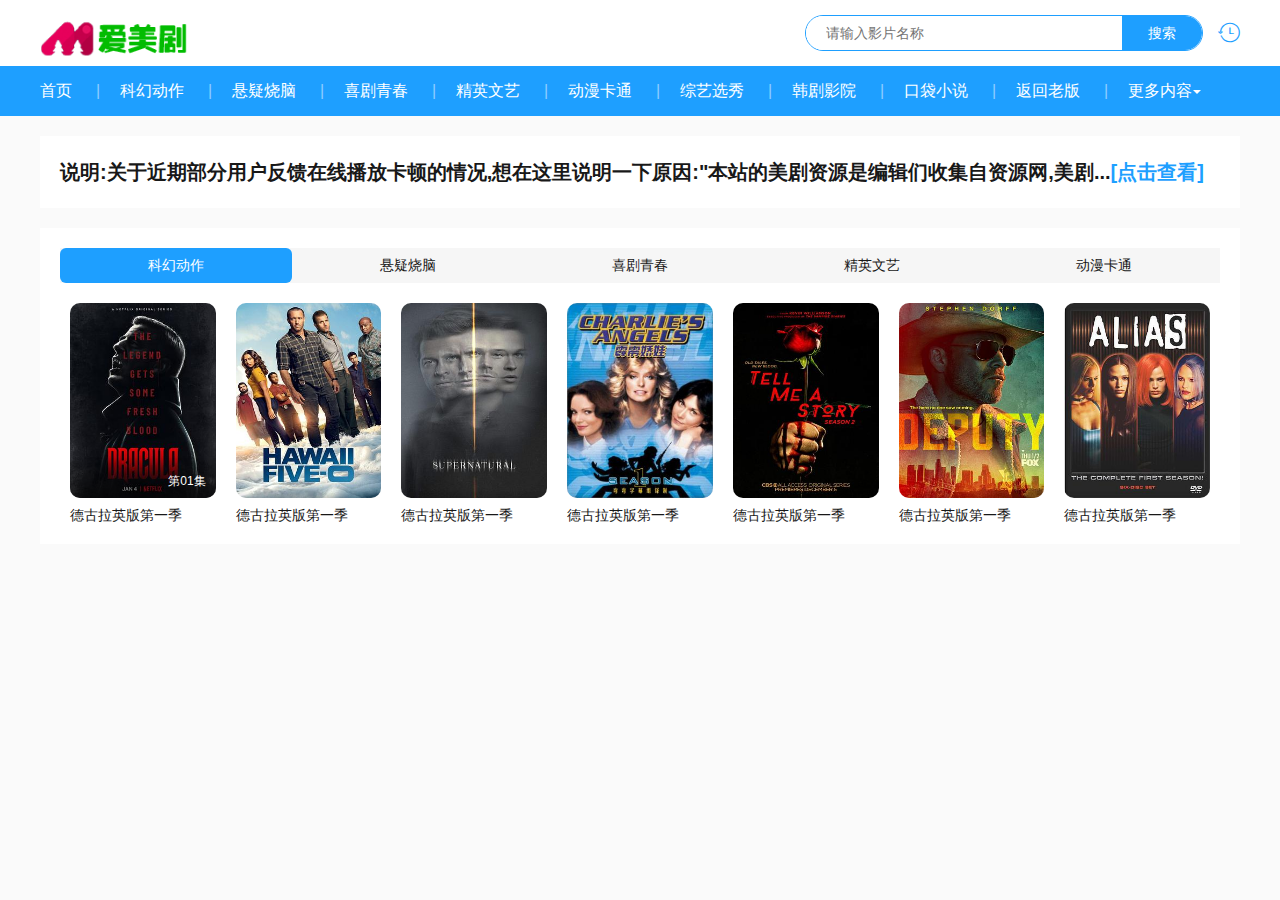
==== index-new.html @ 8d7a3f80 "今日作业" ====
<!DOCTYPE html>
<html lang="en">

<head>
    <meta charset="UTF-8">
    <meta name="viewport" content="width=device-width, initial-scale=1.0">
    <meta http-equiv="X-UA-Compatible" content="ie=edge">
    <title>人人美剧-新版</title>
    <link rel="stylesheet" href="./lib/bootstrap-3.3.7-dist/css/bootstrap.min.css">
    <link rel="stylesheet" href="./css/common-new.css">
    <link rel="stylesheet" href="./css/index-new.css">
    <link rel="shortcut icon" href="favicon.ico" type="image/x-icon">
    <script src="./lib/bootstrap-3.3.7-dist/jquery.min.js"></script>
    <script src="./lib/bootstrap-3.3.7-dist/js/bootstrap.min.js"></script>
</head>

<body>
    <!-- 顶部搜索 -->
    <div class="top">
        <div class="container">
            <div class="top-logo">
                <a href="#">
                    <img src="./img/logo.png" alt="">
                </a>
            </div>
            <div class="top-search">
                <div>
                    <input type="text" placeholder="请输入影片名称">
                    <button>搜索</button>
                </div>
                <div>
                    <i class="iconfont">&#xe60d;</i>
                    <span>
                        <h5>观看历史</h5>
                        <ul>
                            <li>
                                <a href="#">真相大白第一季</a>
                            </li>
                            <li>
                                <a href="#">歌舞青春音乐剧第一季</a>
                            </li>
                        </ul>
                    </span>
                </div>
            </div>
        </div>
    </div>
    <!-- 导航栏 -->
    <nav>
        <div class="container">
            <ul class="nav-ul">
                <li>
                    <a href="#">首页</a>
                </li>
                <li>
                    <a href="#">科幻动作</a>
                </li>
                <li>
                    <a href="#">悬疑烧脑</a>
                </li>
                <li>
                    <a href="#">喜剧青春</a>
                </li>
                <li>
                    <a href="#">精英文艺</a>
                </li>
                <li>
                    <a href="#">动漫卡通</a>
                </li>
                <li>
                    <a href="#">综艺选秀</a>
                </li>
                <li>
                    <a href="#">韩剧影院</a>
                </li>
                <li>
                    <a href="#">口袋小说</a>
                </li>
                <li>
                    <a href="#">返回老版</a>
                </li>
                <li class="dropdown">
                    <a href="#" class="dropdown-toggle" id="dropdownMenu1" data-toggle="dropdown">更多内容</a>

                    <ul class="dropdown-menu pull-right nav-more" style="min-width: 100px;" role="menu"
                        aria-labelledby="dropdownMenu1">
                        <li role="presentation">
                            <a role="menuitem" tabindex="-1" href="#">云盘教程</a>
                        </li>
                        <li role="presentation">
                            <a role="menuitem" tabindex="-1" href="#">留言求片</a>
                        </li>
                        <li role="presentation">
                            <a role="menuitem" tabindex="-1" href="#">站长采集</a>
                        </li>
                    </ul>

                </li>
            </ul>
        </div>
    </nav>
    <!-- 通告栏 -->
    <div class="notice">
        <div class="container">
            <h5>说明:关于近期部分用户反馈在线播放卡顿的情况,想在这里说明一下原因:"本站的美剧资源是编辑们收集自资源网,美剧...<button data-toggle="modal"
                    data-target="#myModal">[点击查看]</button></h5>
            <!-- 模态框（Modal） -->
            <div class="modal fade notice-modal" id="myModal" tabindex="-1" role="dialog" aria-labelledby="myModalLabel"
                aria-hidden="true">
                <div class="modal-dialog">
                    <div class="modal-content">
                        <div class="modal-header">
                            <button type="button" class="close" data-dismiss="modal" aria-hidden="true">&times;</button>
                            <h4 class="modal-title" id="myModalLabel">信息</h4>
                        </div>
                        <div class="modal-body">
                            &nbsp;&nbsp;&nbsp;&nbsp;&nbsp;&nbsp;&nbsp;关于近期部分用户反馈在线播放卡顿的情况,想在这里说明一下原因:"<br>&nbsp;&nbsp;&nbsp;&nbsp;&nbsp;&nbsp;&nbsp;本站的美剧资源是编辑们收集自资源网,美剧在线播放受大陆线路,资源网带宽,以及用户手机Wifi网速等诸多因素限制导致卡顿,还有最重要的一点是我们网站运营经费有限,无法媲美奇异优酷等大型上市公司无法自己存储美剧提供在线播放<br>&nbsp;&nbsp;&nbsp;&nbsp;&nbsp;&nbsp;&nbsp;在这里强烈建议追求播放速度的朋友,<a
                                href="#">
                                <font color="red">☞点击这里参照本站教程☜</font>
                            </a>,把本站的下载地址通过百度云盘离线功能,下载到手机云盘APP进行在线观看<br>&nbsp;&nbsp;&nbsp;&nbsp;&nbsp;&nbsp;&nbsp;感谢您一路陪伴,我们共同成长！
                        </div>
                        <div class="modal-footer">
                            <button type="button" class="btn btn-primary">查看教程</button>
                            <button type="button" class="btn btn-default" data-dismiss="modal">关闭</button>
                        </div>
                    </div><!-- /.modal-content -->
                </div><!-- /.modal -->
            </div>
        </div>
    </div>
    <!-- 主体栏 -->
    <main>
        <div class="container">
            <div class="header-tab">

                <ul id="myTab" class="nav nav-tabs" style="margin-bottom: 0px;">
                    <li class="active"><a href="#tabb1" data-toggle="tab">科幻动作</a></li>
                    <li><a href="#tabb2" data-toggle="tab">悬疑烧脑</a></li>
                    <li>
                        <a href="#tabb3" data-toggle="tab">喜剧青春</a>
                    </li>
                    <li>
                        <a href="#tabb4" data-toggle="tab">精英文艺</a>
                    </li>
                    <li>
                        <a href="#tabb5" data-toggle="tab">动漫卡通</a>
                    </li>

                </ul>
                <div id="myTabContent" class="tab-content">
                    <div class="tab-pane fade  in active" id="tabb1">
                        <div id="tab_1" class="tab">
                            <div class="main-tab1-top">
                                <ul>
                                    <li>
                                        <a href="#">
                                            <img src="./upload/index_new_main_1.jpg" alt="">
                                            <span>第01集</span>
                                        </a>
                                        <h5><a href="#">德古拉英版第一季</a></h5>
                                    </li>
                                    <li>
                                        <a href="#">
                                            <img src="./upload/index_new_main_2.jpg" alt="">
                                            <span></span>
                                        </a>
                                        <h5><a href="#">德古拉英版第一季</a></h5>
                                    </li>
                                    <li>
                                        <a href="#">
                                            <img src="./upload/index_new_main_3.jpg" alt="">
                                            <span></span>
                                        </a>
                                        <h5><a href="#">德古拉英版第一季</a></h5>
                                    </li>
                                    <li>
                                        <a href="#">
                                            <img src="./upload/index_new_main_4.jpg" alt="">
                                            <span></span>
                                        </a>
                                        <h5><a href="#">德古拉英版第一季</a></h5>
                                    </li>
                                    <li>
                                        <a href="#">
                                            <img src="./upload/index_new_main_5.jpg" alt="">
                                            <span></span>
                                        </a>
                                        <h5><a href="#">德古拉英版第一季</a></h5>
                                    </li>
                                    <li>
                                        <a href="#">
                                            <img src="./upload/index_new_main_6.jpg" alt="">
                                            <span></span>
                                        </a>
                                        <h5><a href="#">德古拉英版第一季</a></h5>
                                    </li>
                                    <li>
                                        <a href="#">
                                            <img src="./upload/index_new_main_7.jpg" alt="">
                                            <span></span>
                                        </a>
                                        <h5><a href="#">德古拉英版第一季</a></h5>
                                    </li>
                                </ul>
                            </div>
                        </div>
                    </div>
                    <div class="tab-pane fade" id="tabb2">
                        <div id="tab_2" class="tab">
                            内容2
                        </div>
                    </div>
                    <div class="tab-pane fade" id="tabb3">
                        <div id="tab_3" class="tab">
                            内容3
                        </div>
                    </div>
                    <div class="tab-pane fade" id="tabb4">
                        <div id="tab_4" class="tab">
                            内容4
                        </div>
                    </div>
                    <div class="tab-pane fade" id="tabb5">
                        <div id="tab_5" class="tab">
                            内容5
                        </div>
                    </div>
                </div>

            </div>
        </div>
    </main>
    <script>


        $(function () {
            tab_floatingSwitch('#myTab >  li', '#myTabContent > div');
        });

        /* tab页自动切换 */
        function tab_floatingSwitch(id_1, id_2) {
            // tab页自动切换
            $(id_1).hover(function () { // 悬停
                $(id_1).removeClass("active"); // 移除所有 li 样式
                $(this).addClass("active"); // 给自己添加 li 样式		

                $(id_2).removeClass("in active"); // 移除所有tab样式

                var href = $(this).children().attr("href");
                $(href).addClass(" in active");		 // 给自己添加 tab样式
            });
        }

    </script>
</body>

</html>
---- css/common-new.css ----
/* 版心 */
.container {
    width: 1200px;
    margin: 0 auto;
    padding: 0;
}

:focus {
  outline: none;
}

li {
  list-style: none;
}

h1, h2, h3, h4, h5, ul {
  padding: 0;
  margin: 0;
}

a:focus {
  outline: none;
  outline-offset: 0px;
}

a:focus {
  text-decoration: none;
}


.clearfix:before,
.clearfix:after {
    content: "";
    display: table;
}

.clearfix:after {
    clear: both;
}

.clearfix {
    *zoom: 1;
}

/* 字体图标 */
@font-face {font-family: "iconfont";
    src: url('../fonts/iconfont.eot?t=1575601145903'); /* IE9 */
    src: url('../fonts/iconfont.eot?t=1575601145903#iefix') format('embedded-opentype'), /* IE6-IE8 */
    url('[data-uri]') format('woff2'),
    url('../fonts/iconfont.woff?t=1575601145903') format('woff'),
    url('../fonts/iconfont.ttf?t=1575601145903') format('truetype'), /* chrome, firefox, opera, Safari, Android, iOS 4.2+ */
    url('../fonts/iconfont.svg?t=1575601145903#iconfont') format('svg'); /* iOS 4.1- */
  }
  
  .iconfont {
    font-family: "iconfont" !important;
    font-size: 16px;
    font-style: normal;
    -webkit-font-smoothing: antialiased;
    -moz-osx-font-smoothing: grayscale;
  }
  
  .icondongman:before {
    content: "\e61e";
  }
  
  .iconrefresh:before {
    content: "\e634";
  }
  
  .iconiconfonterweima:before {
    content: "\e600";
  }
  
  .iconicon-user:before {
    content: "\e677";
  }
  
  .iconbofang:before {
    content: "\e606";
  }
  
  .iconpaixing:before {
    content: "\e66e";
  }
  
  .iconplus-shiftup:before {
    content: "\e71f";
  }
  
  .iconxiazai:before {
    content: "\e651";
  }
  
  .iconicon--:before {
    content: "\e76b";
  }
  
  .iconzhuanti:before {
    content: "\e66c";
  }
  
  .iconicon_ranking_home:before {
    content: "\e75c";
  }
  
  .iconyingpiangui:before {
    content: "\e6b0";
  }
  
  .iconflag:before {
    content: "\e63a";
  }
  
  .iconsousuo:before {
    content: "\e613";
  }
  
  .iconjiajuqingdan:before {
    content: "\e75d";
  }
  
  .iconxiaoxi-xianxing:before {
    content: "\e636";
  }
  
  .iconcaidan:before {
    content: "\e607";
  }
  
  .iconcainixihuan:before {
    content: "\e643";
  }
  
  .iconbianzu:before {
    content: "\e60d";
  }
  
  .iconiconarrowright:before {
    content: "\e666";
  }
  
  .iconiconarrowleft:before {
    content: "\e667";
  }
  
  .icondianshiji:before {
    content: "\e635";
  }
---- css/index-new.css ----
body {
  background-color: #fafafa;
}

.top {
  background-color: white;
}

.top-logo {
  float: left;
}

.top-logo a {
  display: block;
  padding-top: 15px;
}

.top-logo img {
  width: 148px;
  height: 46px;
}

.top-search {
  float: right;
  padding: 15px 0;
}

.top-search:before, .top-search:after {
  content: "";
  display: table;
}

.top-search:after {
  clear: both;
}

.top-search {
  *zoom: 1;
}

.top-search > div:nth-child(1) {
  float: left;
  position: relative;
  font-size: 14px;
  width: 398px;
  height: 36px;
  border-radius: 36px;
  border: 1px solid #1E9FFF;
  overflow: hidden;
}

.top-search > div:nth-child(1) input {
  width: 100%;
  height: 100%;
  border: none;
  color: #181818;
  padding-right: 100px;
  padding-left: 20px;
}

.top-search > div:nth-child(1) button {
  position: absolute;
  top: -1px;
  right: 0;
  border: none;
  width: 80px;
  height: 36px;
  background-color: #1e9fff;
  color: white;
}

.top-search div:nth-child(2) {
  float: left;
  position: relative;
  margin-left: 15px;
}

.top-search div:nth-child(2) i {
  color: #1E9FFF;
  font-size: 20px;
  line-height: 36px;
  cursor: pointer;
}

.top-search span {
  position: absolute;
  display: none;
  background-color: white;
  z-index: 3;
  padding-left: 15px;
  padding-bottom: 10px;
  top: 36px;
  right: 0;
  padding-right: 10px;
  font-size: 14px;
  -webkit-box-shadow: 0 3px 15px rgba(0, 0, 0, 0.2);
          box-shadow: 0 3px 15px rgba(0, 0, 0, 0.2);
}

.top-search span h5 {
  line-height: 40px;
  color: #666666;
  border-bottom: 1px solid #f5f5f5;
}

.top-search span li {
  border-bottom: 1px solid #f5f5f5;
  height: 38px;
  line-height: 38px;
  width: 150px;
}

.top-search span a {
  color: #1E9FFF;
}

.top-search div:nth-child(2):hover span {
  display: block;
}

nav {
  background-color: #1E9FFF;
}

nav .container > ul:before, nav .container > ul:after {
  content: "";
  display: table;
}

nav .container > ul:after {
  clear: both;
}

nav .container > ul {
  *zoom: 1;
}

.nav-ul > li {
  float: left;
  position: relative;
  color: rgba(255, 255, 255, 0.5);
  font-size: 16px;
}

.nav-ul > li > a {
  display: block;
  position: relative;
  padding: 0 24px;
  height: 50px;
  color: white;
  line-height: 50px;
  font-size: 16px;
}

.nav-ul > li:nth-last-child(-n+10) > a:after {
  content: "|";
  display: block;
  position: absolute;
  color: rgba(255, 255, 255, 0.5);
  top: 0;
  left: 0;
}

.nav-ul > li > a:hover:after {
  font-weight: normal;
}

.nav-ul > li:nth-child(1) a {
  padding-left: 0px;
}

.nav-ul > li > a:hover {
  font-weight: 700;
  text-decoration: none;
  color: white;
}

.nav-ul > li:last-child:before {
  content: "";
  position: absolute;
  top: 24px;
  left: 89px;
  display: block;
  width: 0;
  height: 0;
  border-left: 4px solid transparent;
  border-right: 4px solid transparent;
  border-top: 4px solid white;
  border-bottom: 4px solid transparent;
}

.nav-more {
  background-color: #1E9FFF;
  border-radius: 0;
  border: 1px solid white;
  right: 10px;
  top: 48px;
}

.nav-more li a {
  width: 100px;
  line-height: 45px;
  padding: 0;
  text-align: center;
  color: white;
}

.notice {
  margin-top: 20px;
}

.notice .container {
  background-color: white;
  padding: 20px;
}

.notice h5 {
  line-height: 32px;
  color: #181818;
  font-size: 20px;
  font-weight: 700;
}

.notice h5 > button {
  color: #1E9FFF;
  border: none;
  background-color: white;
  padding: 0px;
}

.notice .modal {
  width: 360px;
  margin: 10px auto;
}

.notice .modal-dialog {
  width: 361px;
}

.notice .modal-header {
  background-color: #f8f8f8;
  height: 45px;
  line-height: 45px;
  -webkit-box-sizing: border-box;
          box-sizing: border-box;
  width: 360px;
  padding-top: 0px;
  padding-bottom: 0px;
}

.notice .modal-header h4 {
  line-height: 45px;
  font-size: 14px;
  color: #333333;
}

.notice .modal-header .close {
  margin-top: 10px;
}

.notice .modal-body {
  width: 360px;
}

.notice .modal-footer {
  width: 360px;
}

.notice .modal-footer button:nth-child(1) {
  background-color: #1E9FFF;
  border-color: #1E9FFF;
}

main {
  margin-top: 20px;
}

main .container {
  background-color: white;
  padding: 20px;
}

.nav-tabs > li {
  float: left;
  width: 20%;
  margin-bottom: 0px;
}

.nav > li > a {
  border: none;
  height: 35px;
  line-height: 35px;
  padding: 0;
  text-align: center;
}

.nav-tabs {
  border-bottom: none;
  background-color: #f6f6f6;
}

.nav-tabs > li > a {
  margin-right: 0px;
  border: none;
  border-radius: 6px;
  font-size: 14px;
  color: #181818;
}

.nav-tabs > li.active > a, .nav-tabs > li.active > a:focus, .nav-tabs > li.active > a:hover {
  color: #fff;
  cursor: pointer;
  background-color: #1E9FFF;
  border: none;
}

.main-tab1-top {
  width: 100%;
}

.main-tab1-top ul {
  width: 100%;
}

.main-tab1-top ul:before, .main-tab1-top ul:after {
  content: "";
  display: table;
}

.main-tab1-top ul:after {
  clear: both;
}

.main-tab1-top ul {
  *zoom: 1;
}

.main-tab1-top li {
  float: left;
  width: 14.285%;
  padding-right: 10px;
  padding-left: 10px;
  margin-top: 20px;
}

.main-tab1-top li > a {
  position: relative;
  display: block;
  width: 100%;
  border-radius: 10px;
  overflow: hidden;
}

.main-tab1-top li > a:before {
  content: "";
  position: absolute;
  display: block;
  width: 100%;
  height: 100%;
  background-color: rgba(0, 0, 0, 0.15);
  background-image: url(../img/video-play.png);
  background-position: center;
  background-repeat: no-repeat;
  -webkit-transform: scale(1.5);
          transform: scale(1.5);
  opacity: 0;
  -webkit-transition: all ease-out .35s;
  transition: all ease-out .35s;
}

.main-tab1-top li > a:hover:before {
  opacity: 1;
  -webkit-transform: scale(1);
          transform: scale(1);
}

.main-tab1-top span {
  position: absolute;
  left: 0;
  bottom: 0;
  display: block;
  width: 100%;
  text-align: right;
  line-height: 33px;
  padding-top: 13px;
  padding-right: 10px;
  font-size: 12px;
  color: white;
  background-image: url(../img/video-mask.png);
  background-repeat: repeat-x;
}

.main-tab1-top h5 {
  margin-top: 8px;
}

.main-tab1-top h5 a {
  color: #181818;
  -webkit-transition: .3s color;
  transition: .3s color;
  line-height: 18px;
}

.main-tab1-top h5 a:hover {
  color: #1e9fff;
  text-decoration: none;
}

.main-tab1-top img {
  display: block;
  width: 100%;
  height: 195px;
}
/*# sourceMappingURL=index-new.css.map */
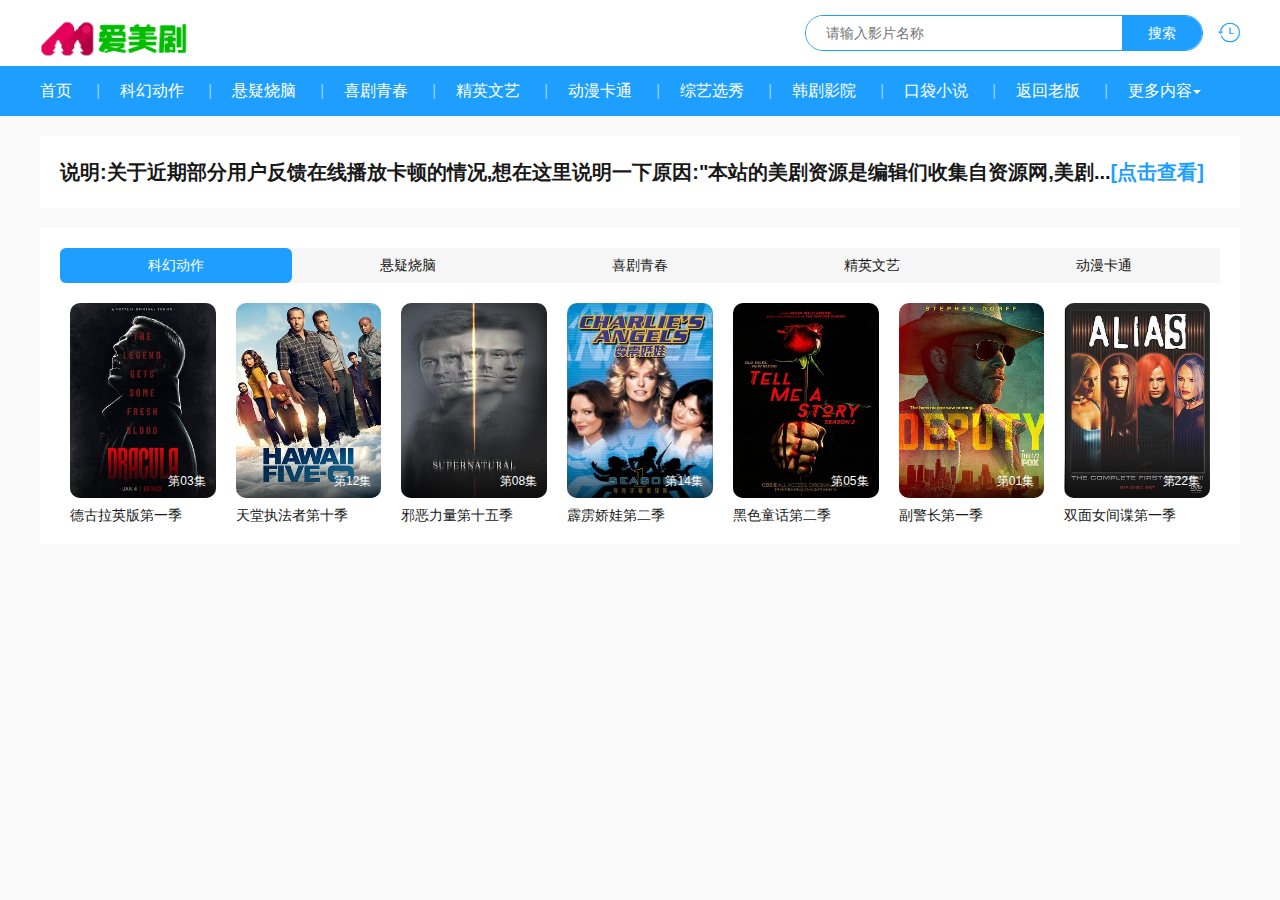
==== commit ff094020: "今日作业" ====
--- a/index-new.html
+++ b/index-new.html
@@ -77,7 +77,7 @@
                     <a href="#">口袋小说</a>
                 </li>
                 <li>
-                    <a href="#">返回老版</a>
+                    <a href="index.html">返回老版</a>
                 </li>
                 <li class="dropdown">
                     <a href="#" class="dropdown-toggle" id="dropdownMenu1" data-toggle="dropdown">更多内容</a>
@@ -155,51 +155,51 @@
                                     <li>
                                         <a href="#">
                                             <img src="./upload/index_new_main_1.jpg" alt="">
+                                            <span>第03集</span>
+                                        </a>
+                                        <h5><a href="#">德古拉英版第一季</a></h5>
+                                    </li>
+                                    <li>
+                                        <a href="#">
+                                            <img src="./upload/index_new_main_2.jpg" alt="">
+                                            <span>第12集</span>
+                                        </a>
+                                        <h5><a href="#">天堂执法者第十季</a></h5>
+                                    </li>
+                                    <li>
+                                        <a href="#">
+                                            <img src="./upload/index_new_main_3.jpg" alt="">
+                                            <span>第08集</span>
+                                        </a>
+                                        <h5><a href="#">邪恶力量第十五季</a></h5>
+                                    </li>
+                                    <li>
+                                        <a href="#">
+                                            <img src="./upload/index_new_main_4.jpg" alt="">
+                                            <span>第14集</span>
+                                        </a>
+                                        <h5><a href="#">霹雳娇娃第二季</a></h5>
+                                    </li>
+                                    <li>
+                                        <a href="#">
+                                            <img src="./upload/index_new_main_5.jpg" alt="">
+                                            <span>第05集</span>
+                                        </a>
+                                        <h5><a href="#">黑色童话第二季</a></h5>
+                                    </li>
+                                    <li>
+                                        <a href="#">
+                                            <img src="./upload/index_new_main_6.jpg" alt="">
                                             <span>第01集</span>
                                         </a>
-                                        <h5><a href="#">德古拉英版第一季</a></h5>
-                                    </li>
-                                    <li>
-                                        <a href="#">
-                                            <img src="./upload/index_new_main_2.jpg" alt="">
-                                            <span></span>
-                                        </a>
-                                        <h5><a href="#">德古拉英版第一季</a></h5>
-                                    </li>
-                                    <li>
-                                        <a href="#">
-                                            <img src="./upload/index_new_main_3.jpg" alt="">
-                                            <span></span>
-                                        </a>
-                                        <h5><a href="#">德古拉英版第一季</a></h5>
-                                    </li>
-                                    <li>
-                                        <a href="#">
-                                            <img src="./upload/index_new_main_4.jpg" alt="">
-                                            <span></span>
-                                        </a>
-                                        <h5><a href="#">德古拉英版第一季</a></h5>
-                                    </li>
-                                    <li>
-                                        <a href="#">
-                                            <img src="./upload/index_new_main_5.jpg" alt="">
-                                            <span></span>
-                                        </a>
-                                        <h5><a href="#">德古拉英版第一季</a></h5>
-                                    </li>
-                                    <li>
-                                        <a href="#">
-                                            <img src="./upload/index_new_main_6.jpg" alt="">
-                                            <span></span>
-                                        </a>
-                                        <h5><a href="#">德古拉英版第一季</a></h5>
+                                        <h5><a href="#">副警长第一季</a></h5>
                                     </li>
                                     <li>
                                         <a href="#">
                                             <img src="./upload/index_new_main_7.jpg" alt="">
-                                            <span></span>
-                                        </a>
-                                        <h5><a href="#">德古拉英版第一季</a></h5>
+                                            <span>第22集</span>
+                                        </a>
+                                        <h5><a href="#">双面女间谍第一季</a></h5>
                                     </li>
                                 </ul>
                             </div>
@@ -207,22 +207,230 @@
                     </div>
                     <div class="tab-pane fade" id="tabb2">
                         <div id="tab_2" class="tab">
-                            内容2
+                            <div class="main-tab1-top">
+                                <ul>
+                                    <li>
+                                        <a href="#">
+                                            <img src="./upload/index_new_main_8.jpg" alt="">
+                                            <span>第22集</span>
+                                        </a>
+                                        <h5><a href="#">疑犯追踪第一季</a></h5>
+                                    </li>
+                                    <li>
+                                        <a href="#">
+                                            <img src="./upload/index_new_main_9.jpg" alt="">
+                                            <span>第04集</span>
+                                        </a>
+                                        <h5><a href="#">过失第一季 / 自作自受第一季</a></h5>
+                                    </li>
+                                    <li>
+                                        <a href="#">
+                                            <img src="./upload/index_new_main_10.jpg" alt="">
+                                            <span>第08集</span>
+                                        </a>
+                                        <h5><a href="#">灵异女仆第一季</a></h5>
+                                    </li>
+                                    <li>
+                                        <a href="#">
+                                            <img src="./upload/index_new_main_11.jpg" alt="">
+                                            <span>第07集</span>
+                                        </a>
+                                        <h5><a href="#">真相大白第一季</a></h5>
+                                    </li>
+                                    <li>
+                                        <a href="#">
+                                            <img src="./upload/index_new_main_12.jpg" alt="">
+                                            <span>第02集</span>
+                                        </a>
+                                        <h5><a href="#">敢不敢挑战第一季</a></h5>
+                                    </li>
+                                    <li>
+                                        <a href="#">
+                                            <img src="./upload/index_new_main_13.jpg" alt="">
+                                            <span>第02集</span>
+                                        </a>
+                                        <h5><a href="#">克莉丝汀·基勒的审判第一季</a></h5>
+                                    </li>
+                                    <li>
+                                        <a href="#">
+                                            <img src="./upload/index_new_main_14.jpg" alt="">
+                                            <span>第10集</span>
+                                        </a>
+                                        <h5><a href="#">血族第三季</a></h5>
+                                    </li>
+                                </ul>
+                            </div>
                         </div>
                     </div>
                     <div class="tab-pane fade" id="tabb3">
                         <div id="tab_3" class="tab">
-                            内容3
+                            <div class="main-tab1-top">
+                                <ul>
+                                    <li>
+                                        <a href="#">
+                                            <img src="./upload/index_new_main_15.jpg" alt="">
+                                            <span>第09集</span>
+                                        </a>
+                                        <h5><a href="#">突然家人第一季</a></h5>
+                                    </li>
+                                    <li>
+                                        <a href="#">
+                                            <img src="./upload/index_new_main_16.jpg" alt="">
+                                            <span>第13集</span>
+                                        </a>
+                                        <h5><a href="#">灵指神探第二季</a></h5>
+                                    </li>
+                                    <li>
+                                        <a href="#">
+                                            <img src="./upload/index_new_main_17.jpg" alt="">
+                                            <span>第08集</span>
+                                        </a>
+                                        <h5><a href="#">灵指神探第一季</a></h5>
+                                    </li>
+                                    <li>
+                                        <a href="#">
+                                            <img src="./upload/index_new_main_18.jpg" alt="">
+                                            <span>第21集</span>
+                                        </a>
+                                        <h5><a href="#">玛丽泰勒摩尔秀第一季</a></h5>
+                                    </li>
+                                    <li>
+                                        <a href="#">
+                                            <img src="./upload/index_new_main_19.jpg" alt="">
+                                            <span>第37集</span>
+                                        </a>
+                                        <h5><a href="#">随着时间的推移第一季</a></h5>
+                                    </li>
+                                    <li>
+                                        <a href="#">
+                                            <img src="./upload/index_new_main_20.jpg" alt="">
+                                            <span>第16集</span>
+                                        </a>
+                                        <h5><a href="#">不对等的爱情第二季</a></h5>
+                                    </li>
+                                    <li>
+                                        <a href="#">
+                                            <img src="./upload/index_new_main_21.jpg" alt="">
+                                            <span>第10集</span>
+                                        </a>
+                                        <h5><a href="#">小小安妮第三季</a></h5>
+                                    </li>
+                                </ul>
+                            </div>
                         </div>
                     </div>
                     <div class="tab-pane fade" id="tabb4">
                         <div id="tab_4" class="tab">
-                            内容4
+                            <div class="main-tab1-top">
+                                <ul>
+                                    <li>
+                                        <a href="#">
+                                            <img src="./upload/index_new_main_1.jpg" alt="">
+                                            <span>第03集</span>
+                                        </a>
+                                        <h5><a href="#">德古拉英版第一季</a></h5>
+                                    </li>
+                                    <li>
+                                        <a href="#">
+                                            <img src="./upload/index_new_main_2.jpg" alt="">
+                                            <span>第12集</span>
+                                        </a>
+                                        <h5><a href="#">德古拉英版第一季</a></h5>
+                                    </li>
+                                    <li>
+                                        <a href="#">
+                                            <img src="./upload/index_new_main_3.jpg" alt="">
+                                            <span>第08集</span>
+                                        </a>
+                                        <h5><a href="#">德古拉英版第一季</a></h5>
+                                    </li>
+                                    <li>
+                                        <a href="#">
+                                            <img src="./upload/index_new_main_4.jpg" alt="">
+                                            <span>第14集</span>
+                                        </a>
+                                        <h5><a href="#">德古拉英版第一季</a></h5>
+                                    </li>
+                                    <li>
+                                        <a href="#">
+                                            <img src="./upload/index_new_main_5.jpg" alt="">
+                                            <span>第05集</span>
+                                        </a>
+                                        <h5><a href="#">德古拉英版第一季</a></h5>
+                                    </li>
+                                    <li>
+                                        <a href="#">
+                                            <img src="./upload/index_new_main_6.jpg" alt="">
+                                            <span>第01集</span>
+                                        </a>
+                                        <h5><a href="#">德古拉英版第一季</a></h5>
+                                    </li>
+                                    <li>
+                                        <a href="#">
+                                            <img src="./upload/index_new_main_7.jpg" alt="">
+                                            <span>第22集</span>
+                                        </a>
+                                        <h5><a href="#">德古拉英版第一季</a></h5>
+                                    </li>
+                                </ul>
+                            </div>
                         </div>
                     </div>
                     <div class="tab-pane fade" id="tabb5">
                         <div id="tab_5" class="tab">
-                            内容5
+                            <div class="main-tab1-top">
+                                <ul>
+                                    <li>
+                                        <a href="#">
+                                            <img src="./upload/index_new_main_cartoon_1.jpg" alt="">
+                                            <span>第06集</span>
+                                        </a>
+                                        <h5><a href="#">哈莉·奎因第一季</a></h5>
+                                    </li>
+                                    <li>
+                                        <a href="#">
+                                            <img src="./upload/index_new_main_cartoon_2.jpg" alt="">
+                                            <span>第12集</span>
+                                        </a>
+                                        <h5><a href="#">少年泰坦出击第六季</a></h5>
+                                    </li>
+                                    <li>
+                                        <a href="#">
+                                            <img src="./upload/index_new_main_cartoon_3.jpg" alt="">
+                                            <span>第08集</span>
+                                        </a>
+                                        <h5><a href="#">腌黄瓜先生</a></h5>
+                                    </li>
+                                    <li>
+                                        <a href="#">
+                                            <img src="./upload/index_new_main_cartoon_4.jpg" alt="">
+                                            <span>第11集</span>
+                                        </a>
+                                        <h5><a href="#">战神金刚：传奇的保尔第一季</a></h5>
+                                    </li>
+                                    <li>
+                                        <a href="#">
+                                            <img src="./upload/index_new_main_cartoon_5.jpg" alt="">
+                                            <span>第40集</span>
+                                        </a>
+                                        <h5><a href="#">独角猫第二季</a></h5>
+                                    </li>
+                                    <li>
+                                        <a href="#">
+                                            <img src="./upload/index_new_main_cartoon_6.jpg" alt="">
+                                            <span>第08集</span>
+                                        </a>
+                                        <h5><a href="#">叉叉又问了一个问题第二季</a></h5>
+                                    </li>
+                                    <li>
+                                        <a href="#">
+                                            <img src="./upload/index_new_main_cartoon_7.jpg" alt="">
+                                            <span>第22集</span>
+                                        </a>
+                                        <h5><a href="#">德古拉英版第一季</a></h5>
+                                    </li>
+                                </ul>
+                            </div>
                         </div>
                     </div>
                 </div>
--- a/css/index-new.css
+++ b/css/index-new.css
@@ -364,6 +364,7 @@
   -webkit-transform: scale(1.5);
           transform: scale(1.5);
   opacity: 0;
+  z-index: 2;
   -webkit-transition: all ease-out .35s;
   transition: all ease-out .35s;
 }
@@ -392,6 +393,9 @@
 
 .main-tab1-top h5 {
   margin-top: 8px;
+  white-space: nowrap;
+  text-overflow: ellipsis;
+  overflow: hidden;
 }
 
 .main-tab1-top h5 a {
@@ -410,5 +414,12 @@
   display: block;
   width: 100%;
   height: 195px;
+  -webkit-transition: all linear .3s;
+  transition: all linear .3s;
+}
+
+.main-tab1-top a:hover img {
+  -webkit-transform: scale(1.1);
+          transform: scale(1.1);
 }
 /*# sourceMappingURL=index-new.css.map */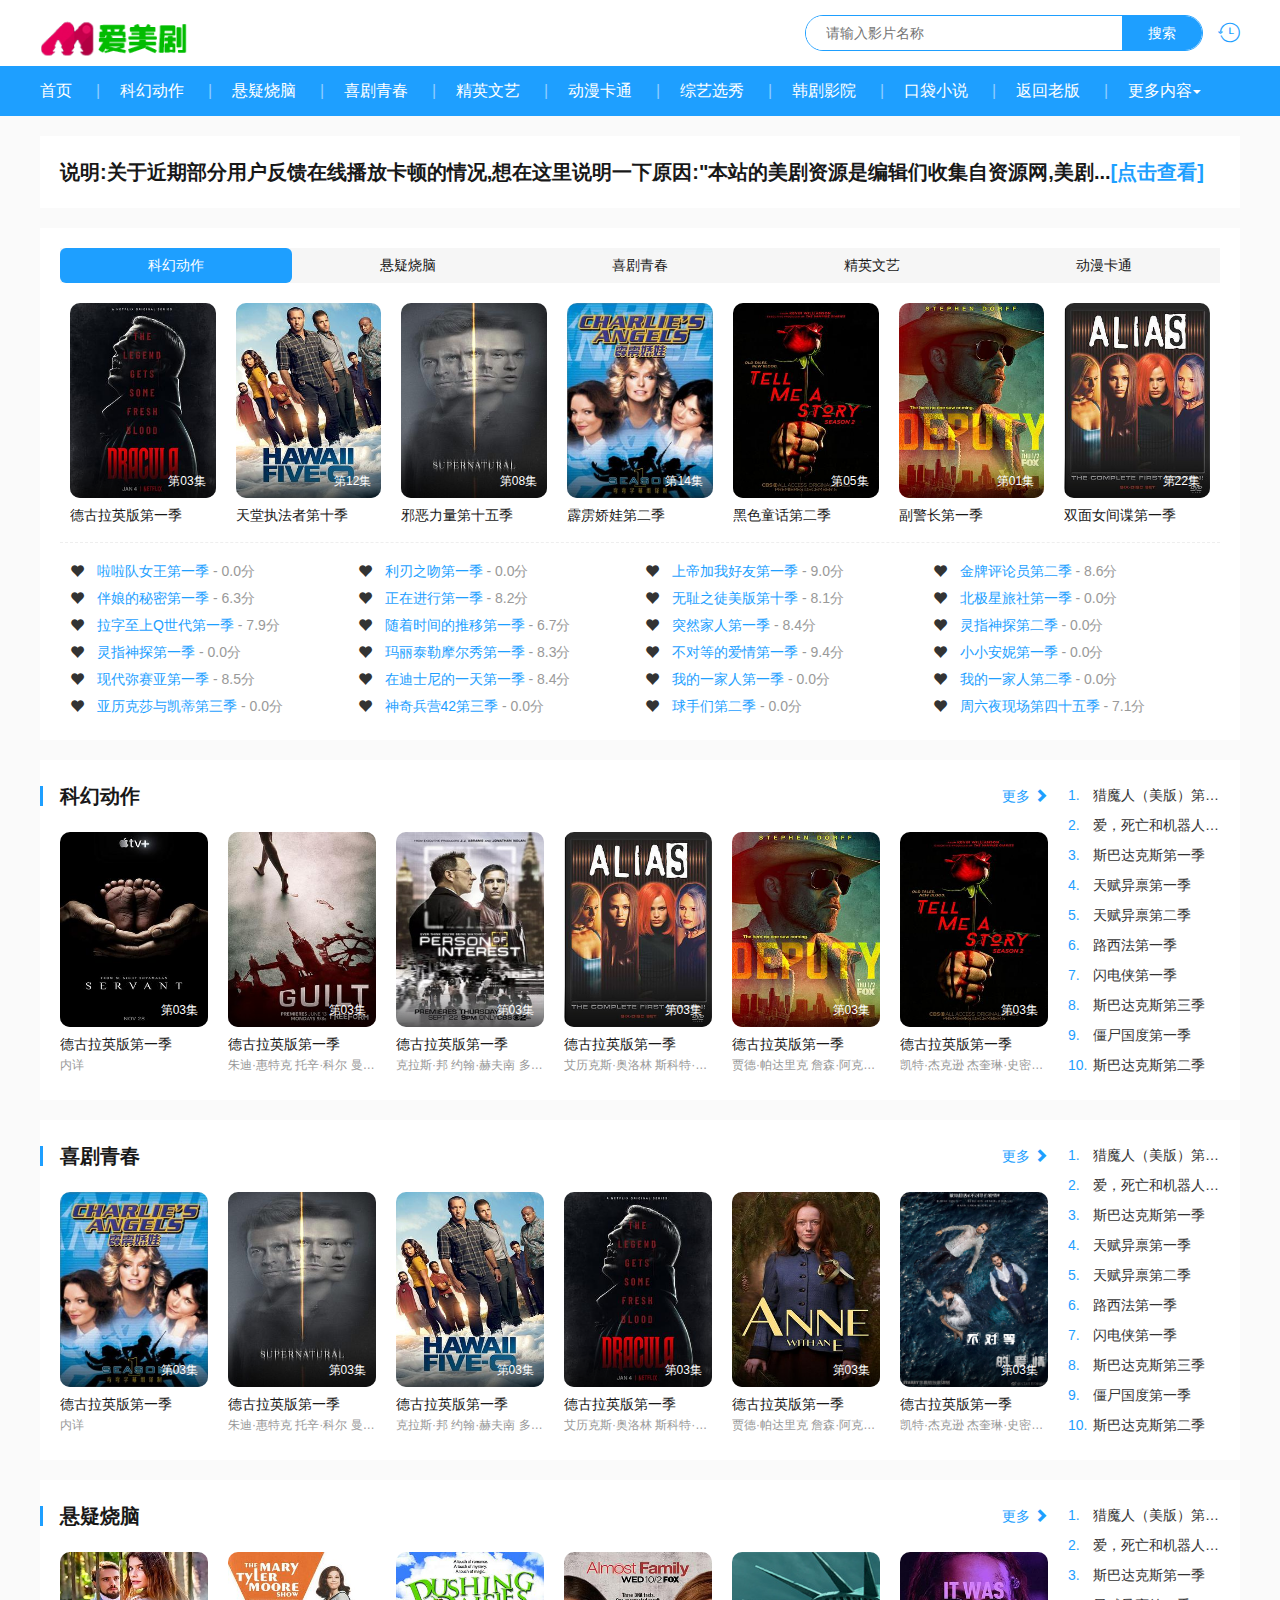
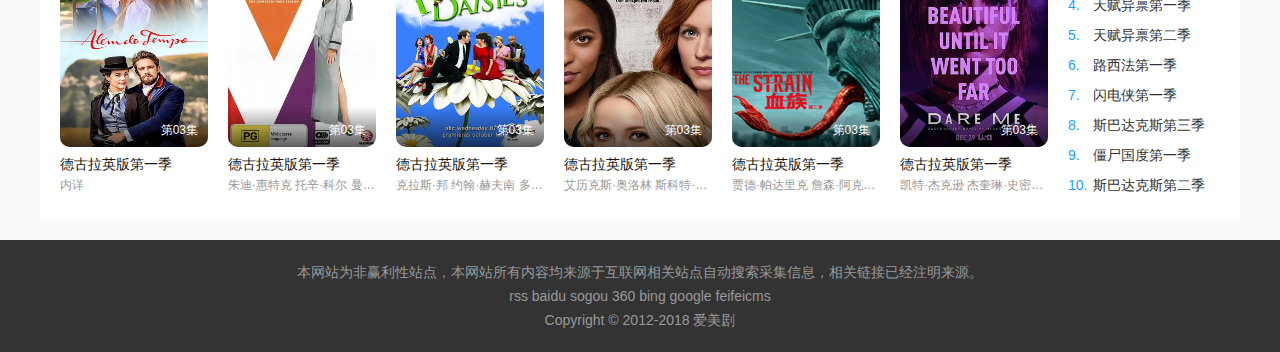
==== commit b0b5090a: "今日作业" ====
--- a/index-new.html
+++ b/index-new.html
@@ -203,6 +203,108 @@
                                     </li>
                                 </ul>
                             </div>
+                            <div class="main-tab1-bottom">
+                                <ul>
+                                    <li>
+                                        <a href="#">啦啦队女王第一季</a> <span>-</span> <s>0.0分</s>
+                                        <i class="glyphicon glyphicon-heart"></i>
+                                    </li>
+
+                                    <li>
+                                        <a href="#">利刃之吻第一季</a> <span>-</span> <s>0.0分</s>
+                                        <i class="glyphicon glyphicon-heart"></i>
+                                    </li>
+                                    <li>
+                                        <a href="#">上帝加我好友第一季</a> <span>-</span> <s>9.0分</s>
+                                        <i class="glyphicon glyphicon-heart"></i>
+                                    </li>
+                                    <li>
+                                        <a href="#">金牌评论员第二季</a> <span>-</span> <s>8.6分</s>
+                                        <i class="glyphicon glyphicon-heart"></i>
+                                    </li>
+                                    <li>
+                                        <a href="#">伴娘的秘密第一季</a> <span>-</span> <s>6.3分</s>
+                                        <i class="glyphicon glyphicon-heart"></i>
+                                    </li>
+                                    <li>
+                                        <a href="#">正在进行第一季</a> <span>-</span> <s>8.2分</s>
+                                        <i class="glyphicon glyphicon-heart"></i>
+                                    </li>
+                                    <li>
+                                        <a href="#">无耻之徒美版第十季</a> <span>-</span> <s>8.1分</s>
+                                        <i class="glyphicon glyphicon-heart"></i>
+                                    </li>
+                                    <li>
+                                        <a href="#">北极星旅社第一季</a> <span>-</span> <s>0.0分</s>
+                                        <i class="glyphicon glyphicon-heart"></i>
+                                    </li>
+                                    <li>
+                                        <a href="#">拉字至上Q世代第一季</a> <span>-</span> <s>7.9分</s>
+                                        <i class="glyphicon glyphicon-heart"></i>
+                                    </li>
+                                    <li>
+                                        <a href="#">随着时间的推移第一季</a> <span>-</span> <s>6.7分</s>
+                                        <i class="glyphicon glyphicon-heart"></i>
+                                    </li>
+                                    <li>
+                                        <a href="#">突然家人第一季</a> <span>-</span> <s>8.4分</s>
+                                        <i class="glyphicon glyphicon-heart"></i>
+                                    </li>
+                                    <li>
+                                        <a href="#">灵指神探第二季</a> <span>-</span> <s>0.0分</s>
+                                        <i class="glyphicon glyphicon-heart"></i>
+                                    </li>
+                                    <li>
+                                        <a href="#">灵指神探第一季</a> <span>-</span> <s>0.0分</s>
+                                        <i class="glyphicon glyphicon-heart"></i>
+                                    </li>
+                                    <li>
+                                        <a href="#">玛丽泰勒摩尔秀第一季</a> <span>-</span> <s>8.3分</s>
+                                        <i class="glyphicon glyphicon-heart"></i>
+                                    </li>
+                                    <li>
+                                        <a href="#">不对等的爱情第一季</a> <span>-</span> <s>9.4分</s>
+                                        <i class="glyphicon glyphicon-heart"></i>
+                                    </li>
+                                    <li>
+                                        <a href="#">小小安妮第一季</a> <span>-</span> <s>0.0分</s>
+                                        <i class="glyphicon glyphicon-heart"></i>
+                                    </li>
+                                    <li>
+                                        <a href="#">现代弥赛亚第一季</a> <span>-</span> <s>8.5分</s>
+                                        <i class="glyphicon glyphicon-heart"></i>
+                                    </li>
+                                    <li>
+                                        <a href="#">在迪士尼的一天第一季</a> <span>-</span> <s>8.4分</s>
+                                        <i class="glyphicon glyphicon-heart"></i>
+                                    </li>
+                                    <li>
+                                        <a href="#">我的一家人第一季</a> <span>-</span> <s>0.0分</s>
+                                        <i class="glyphicon glyphicon-heart"></i>
+                                    </li>
+
+                                    <li>
+                                        <a href="#">我的一家人第二季</a> <span>-</span> <s>0.0分</s>
+                                        <i class="glyphicon glyphicon-heart"></i>
+                                    </li>
+                                    <li>
+                                        <a href="#">亚历克莎与凯蒂第三季</a> <span>-</span> <s>0.0分</s>
+                                        <i class="glyphicon glyphicon-heart"></i>
+                                    </li>
+                                    <li>
+                                        <a href="#">神奇兵营42第三季</a> <span>-</span> <s>0.0分</s>
+                                        <i class="glyphicon glyphicon-heart"></i>
+                                    </li>
+                                    <li>
+                                        <a href="#">球手们第二季</a> <span>-</span> <s>0.0分</s>
+                                        <i class="glyphicon glyphicon-heart"></i>
+                                    </li>
+                                    <li>
+                                        <a href="#">周六夜现场第四十五季</a> <span>-</span> <s>7.1分</s>
+                                        <i class="glyphicon glyphicon-heart"></i>
+                                    </li>
+                                </ul>
+                            </div>
                         </div>
                     </div>
                     <div class="tab-pane fade" id="tabb2">
@@ -258,6 +360,109 @@
                                         </a>
                                         <h5><a href="#">血族第三季</a></h5>
                                     </li>
+                                </ul>
+                            </div>
+                            <div class="main-tab1-bottom">
+                                <ul>
+                                    <li>
+                                        <a href="#">玛丽泰勒摩尔秀第一季</a> <span>-</span> <s>8.3分</s>
+                                        <i class="glyphicon glyphicon-heart"></i>
+                                    </li>
+                                    <li>
+                                        <a href="#">不对等的爱情第一季</a> <span>-</span> <s>9.4分</s>
+                                        <i class="glyphicon glyphicon-heart"></i>
+                                    </li>
+                                    <li>
+                                        <a href="#">小小安妮第一季</a> <span>-</span> <s>0.0分</s>
+                                        <i class="glyphicon glyphicon-heart"></i>
+                                    </li>
+                                    <li>
+                                        <a href="#">现代弥赛亚第一季</a> <span>-</span> <s>8.5分</s>
+                                        <i class="glyphicon glyphicon-heart"></i>
+                                    </li>
+                                    <li>
+                                        <a href="#">在迪士尼的一天第一季</a> <span>-</span> <s>8.4分</s>
+                                        <i class="glyphicon glyphicon-heart"></i>
+                                    </li>
+                                    <li>
+                                        <a href="#">我的一家人第一季</a> <span>-</span> <s>0.0分</s>
+                                        <i class="glyphicon glyphicon-heart"></i>
+                                    </li>
+
+                                    <li>
+                                        <a href="#">我的一家人第二季</a> <span>-</span> <s>0.0分</s>
+                                        <i class="glyphicon glyphicon-heart"></i>
+                                    </li>
+                                    <li>
+                                        <a href="#">亚历克莎与凯蒂第三季</a> <span>-</span> <s>0.0分</s>
+                                        <i class="glyphicon glyphicon-heart"></i>
+                                    </li>
+                                    <li>
+                                        <a href="#">神奇兵营42第三季</a> <span>-</span> <s>0.0分</s>
+                                        <i class="glyphicon glyphicon-heart"></i>
+                                    </li>
+                                    <li>
+                                        <a href="#">球手们第二季</a> <span>-</span> <s>0.0分</s>
+                                        <i class="glyphicon glyphicon-heart"></i>
+                                    </li>
+                                    <li>
+                                        <a href="#">周六夜现场第四十五季</a> <span>-</span> <s>7.1分</s>
+                                        <i class="glyphicon glyphicon-heart"></i>
+                                    </li>
+                                    <li>
+                                        <a href="#">啦啦队女王第一季</a> <span>-</span> <s>0.0分</s>
+                                        <i class="glyphicon glyphicon-heart"></i>
+                                    </li>
+
+                                    <li>
+                                        <a href="#">利刃之吻第一季</a> <span>-</span> <s>0.0分</s>
+                                        <i class="glyphicon glyphicon-heart"></i>
+                                    </li>
+                                    <li>
+                                        <a href="#">上帝加我好友第一季</a> <span>-</span> <s>9.0分</s>
+                                        <i class="glyphicon glyphicon-heart"></i>
+                                    </li>
+                                    <li>
+                                        <a href="#">金牌评论员第二季</a> <span>-</span> <s>8.6分</s>
+                                        <i class="glyphicon glyphicon-heart"></i>
+                                    </li>
+                                    <li>
+                                        <a href="#">伴娘的秘密第一季</a> <span>-</span> <s>6.3分</s>
+                                        <i class="glyphicon glyphicon-heart"></i>
+                                    </li>
+                                    <li>
+                                        <a href="#">正在进行第一季</a> <span>-</span> <s>8.2分</s>
+                                        <i class="glyphicon glyphicon-heart"></i>
+                                    </li>
+                                    <li>
+                                        <a href="#">无耻之徒美版第十季</a> <span>-</span> <s>8.1分</s>
+                                        <i class="glyphicon glyphicon-heart"></i>
+                                    </li>
+                                    <li>
+                                        <a href="#">北极星旅社第一季</a> <span>-</span> <s>0.0分</s>
+                                        <i class="glyphicon glyphicon-heart"></i>
+                                    </li>
+                                    <li>
+                                        <a href="#">拉字至上Q世代第一季</a> <span>-</span> <s>7.9分</s>
+                                        <i class="glyphicon glyphicon-heart"></i>
+                                    </li>
+                                    <li>
+                                        <a href="#">随着时间的推移第一季</a> <span>-</span> <s>6.7分</s>
+                                        <i class="glyphicon glyphicon-heart"></i>
+                                    </li>
+                                    <li>
+                                        <a href="#">突然家人第一季</a> <span>-</span> <s>8.4分</s>
+                                        <i class="glyphicon glyphicon-heart"></i>
+                                    </li>
+                                    <li>
+                                        <a href="#">灵指神探第二季</a> <span>-</span> <s>0.0分</s>
+                                        <i class="glyphicon glyphicon-heart"></i>
+                                    </li>
+                                    <li>
+                                        <a href="#">灵指神探第一季</a> <span>-</span> <s>0.0分</s>
+                                        <i class="glyphicon glyphicon-heart"></i>
+                                    </li>
+
                                 </ul>
                             </div>
                         </div>
@@ -317,6 +522,110 @@
                                     </li>
                                 </ul>
                             </div>
+                            <div class="main-tab1-bottom">
+                                <ul>
+                                    <li>
+                                        <a href="#">金牌评论员第二季</a> <span>-</span> <s>8.6分</s>
+                                        <i class="glyphicon glyphicon-heart"></i>
+                                    </li>
+                                    <li>
+                                        <a href="#">伴娘的秘密第一季</a> <span>-</span> <s>6.3分</s>
+                                        <i class="glyphicon glyphicon-heart"></i>
+                                    </li>
+                                    <li>
+                                        <a href="#">正在进行第一季</a> <span>-</span> <s>8.2分</s>
+                                        <i class="glyphicon glyphicon-heart"></i>
+                                    </li>
+                                    <li>
+                                        <a href="#">无耻之徒美版第十季</a> <span>-</span> <s>8.1分</s>
+                                        <i class="glyphicon glyphicon-heart"></i>
+                                    </li>
+                                    <li>
+                                        <a href="#">北极星旅社第一季</a> <span>-</span> <s>0.0分</s>
+                                        <i class="glyphicon glyphicon-heart"></i>
+                                    </li>
+                                    <li>
+                                        <a href="#">拉字至上Q世代第一季</a> <span>-</span> <s>7.9分</s>
+                                        <i class="glyphicon glyphicon-heart"></i>
+                                    </li>
+                                    <li>
+                                        <a href="#">随着时间的推移第一季</a> <span>-</span> <s>6.7分</s>
+                                        <i class="glyphicon glyphicon-heart"></i>
+                                    </li>
+                                    <li>
+                                        <a href="#">突然家人第一季</a> <span>-</span> <s>8.4分</s>
+                                        <i class="glyphicon glyphicon-heart"></i>
+                                    </li>
+                                    <li>
+                                        <a href="#">灵指神探第二季</a> <span>-</span> <s>0.0分</s>
+                                        <i class="glyphicon glyphicon-heart"></i>
+                                    </li>
+                                    <li>
+                                        <a href="#">灵指神探第一季</a> <span>-</span> <s>0.0分</s>
+                                        <i class="glyphicon glyphicon-heart"></i>
+                                    </li>
+                                    <li>
+                                        <a href="#">玛丽泰勒摩尔秀第一季</a> <span>-</span> <s>8.3分</s>
+                                        <i class="glyphicon glyphicon-heart"></i>
+                                    </li>
+                                    <li>
+                                        <a href="#">不对等的爱情第一季</a> <span>-</span> <s>9.4分</s>
+                                        <i class="glyphicon glyphicon-heart"></i>
+                                    </li>
+                                    <li>
+                                        <a href="#">小小安妮第一季</a> <span>-</span> <s>0.0分</s>
+                                        <i class="glyphicon glyphicon-heart"></i>
+                                    </li>
+                                    <li>
+                                        <a href="#">现代弥赛亚第一季</a> <span>-</span> <s>8.5分</s>
+                                        <i class="glyphicon glyphicon-heart"></i>
+                                    </li>
+                                    <li>
+                                        <a href="#">在迪士尼的一天第一季</a> <span>-</span> <s>8.4分</s>
+                                        <i class="glyphicon glyphicon-heart"></i>
+                                    </li>
+                                    <li>
+                                        <a href="#">我的一家人第一季</a> <span>-</span> <s>0.0分</s>
+                                        <i class="glyphicon glyphicon-heart"></i>
+                                    </li>
+
+                                    <li>
+                                        <a href="#">我的一家人第二季</a> <span>-</span> <s>0.0分</s>
+                                        <i class="glyphicon glyphicon-heart"></i>
+                                    </li>
+                                    <li>
+                                        <a href="#">亚历克莎与凯蒂第三季</a> <span>-</span> <s>0.0分</s>
+                                        <i class="glyphicon glyphicon-heart"></i>
+                                    </li>
+                                    <li>
+                                        <a href="#">神奇兵营42第三季</a> <span>-</span> <s>0.0分</s>
+                                        <i class="glyphicon glyphicon-heart"></i>
+                                    </li>
+                                    <li>
+                                        <a href="#">球手们第二季</a> <span>-</span> <s>0.0分</s>
+                                        <i class="glyphicon glyphicon-heart"></i>
+                                    </li>
+                                    <li>
+                                        <a href="#">周六夜现场第四十五季</a> <span>-</span> <s>7.1分</s>
+                                        <i class="glyphicon glyphicon-heart"></i>
+                                    </li>
+                                    <li>
+                                        <a href="#">啦啦队女王第一季</a> <span>-</span> <s>0.0分</s>
+                                        <i class="glyphicon glyphicon-heart"></i>
+                                    </li>
+
+                                    <li>
+                                        <a href="#">利刃之吻第一季</a> <span>-</span> <s>0.0分</s>
+                                        <i class="glyphicon glyphicon-heart"></i>
+                                    </li>
+                                    <li>
+                                        <a href="#">上帝加我好友第一季</a> <span>-</span> <s>9.0分</s>
+                                        <i class="glyphicon glyphicon-heart"></i>
+                                    </li>
+
+
+                                </ul>
+                            </div>
                         </div>
                     </div>
                     <div class="tab-pane fade" id="tabb4">
@@ -371,6 +680,108 @@
                                             <span>第22集</span>
                                         </a>
                                         <h5><a href="#">德古拉英版第一季</a></h5>
+                                    </li>
+                                </ul>
+                            </div>
+                            <div class="main-tab1-bottom">
+                                <ul>
+                                    <li>
+                                        <a href="#">玛丽泰勒摩尔秀第一季</a> <span>-</span> <s>8.3分</s>
+                                        <i class="glyphicon glyphicon-heart"></i>
+                                    </li>
+                                    <li>
+                                        <a href="#">不对等的爱情第一季</a> <span>-</span> <s>9.4分</s>
+                                        <i class="glyphicon glyphicon-heart"></i>
+                                    </li>
+                                    <li>
+                                        <a href="#">小小安妮第一季</a> <span>-</span> <s>0.0分</s>
+                                        <i class="glyphicon glyphicon-heart"></i>
+                                    </li>
+                                    <li>
+                                        <a href="#">现代弥赛亚第一季</a> <span>-</span> <s>8.5分</s>
+                                        <i class="glyphicon glyphicon-heart"></i>
+                                    </li>
+                                    <li>
+                                        <a href="#">在迪士尼的一天第一季</a> <span>-</span> <s>8.4分</s>
+                                        <i class="glyphicon glyphicon-heart"></i>
+                                    </li>
+                                    <li>
+                                        <a href="#">我的一家人第一季</a> <span>-</span> <s>0.0分</s>
+                                        <i class="glyphicon glyphicon-heart"></i>
+                                    </li>
+
+                                    <li>
+                                        <a href="#">我的一家人第二季</a> <span>-</span> <s>0.0分</s>
+                                        <i class="glyphicon glyphicon-heart"></i>
+                                    </li>
+                                    <li>
+                                        <a href="#">亚历克莎与凯蒂第三季</a> <span>-</span> <s>0.0分</s>
+                                        <i class="glyphicon glyphicon-heart"></i>
+                                    </li>
+                                    <li>
+                                        <a href="#">神奇兵营42第三季</a> <span>-</span> <s>0.0分</s>
+                                        <i class="glyphicon glyphicon-heart"></i>
+                                    </li>
+                                    <li>
+                                        <a href="#">球手们第二季</a> <span>-</span> <s>0.0分</s>
+                                        <i class="glyphicon glyphicon-heart"></i>
+                                    </li>
+                                    <li>
+                                        <a href="#">周六夜现场第四十五季</a> <span>-</span> <s>7.1分</s>
+                                        <i class="glyphicon glyphicon-heart"></i>
+                                    </li>
+                                    <li>
+                                        <a href="#">啦啦队女王第一季</a> <span>-</span> <s>0.0分</s>
+                                        <i class="glyphicon glyphicon-heart"></i>
+                                    </li>
+
+                                    <li>
+                                        <a href="#">利刃之吻第一季</a> <span>-</span> <s>0.0分</s>
+                                        <i class="glyphicon glyphicon-heart"></i>
+                                    </li>
+                                    <li>
+                                        <a href="#">上帝加我好友第一季</a> <span>-</span> <s>9.0分</s>
+                                        <i class="glyphicon glyphicon-heart"></i>
+                                    </li>
+                                    <li>
+                                        <a href="#">金牌评论员第二季</a> <span>-</span> <s>8.6分</s>
+                                        <i class="glyphicon glyphicon-heart"></i>
+                                    </li>
+                                    <li>
+                                        <a href="#">伴娘的秘密第一季</a> <span>-</span> <s>6.3分</s>
+                                        <i class="glyphicon glyphicon-heart"></i>
+                                    </li>
+                                    <li>
+                                        <a href="#">正在进行第一季</a> <span>-</span> <s>8.2分</s>
+                                        <i class="glyphicon glyphicon-heart"></i>
+                                    </li>
+                                    <li>
+                                        <a href="#">无耻之徒美版第十季</a> <span>-</span> <s>8.1分</s>
+                                        <i class="glyphicon glyphicon-heart"></i>
+                                    </li>
+                                    <li>
+                                        <a href="#">北极星旅社第一季</a> <span>-</span> <s>0.0分</s>
+                                        <i class="glyphicon glyphicon-heart"></i>
+                                    </li>
+                                    <li>
+                                        <a href="#">拉字至上Q世代第一季</a> <span>-</span> <s>7.9分</s>
+                                        <i class="glyphicon glyphicon-heart"></i>
+                                    </li>
+                                    <li>
+                                        <a href="#">随着时间的推移第一季</a> <span>-</span> <s>6.7分</s>
+                                        <i class="glyphicon glyphicon-heart"></i>
+                                    </li>
+                                    <li>
+                                        <a href="#">突然家人第一季</a> <span>-</span> <s>8.4分</s>
+                                        <i class="glyphicon glyphicon-heart"></i>
+                                    </li>
+                                    <li>
+                                        <a href="#">灵指神探第二季</a> <span>-</span> <s>0.0分</s>
+                                        <i class="glyphicon glyphicon-heart"></i>
+                                    </li>
+                                    <li>
+                                        <a href="#">灵指神探第一季</a> <span>-</span> <s>0.0分</s>
+                                        <i class="glyphicon glyphicon-heart"></i>
                                     </li>
                                 </ul>
                             </div>
@@ -431,6 +842,109 @@
                                     </li>
                                 </ul>
                             </div>
+                            <div class="main-tab1-bottom">
+                                <ul>
+                                    <li>
+                                        <a href="#">啦啦队女王第一季</a> <span>-</span> <s>0.0分</s>
+                                        <i class="glyphicon glyphicon-heart"></i>
+                                    </li>
+
+                                    <li>
+                                        <a href="#">利刃之吻第一季</a> <span>-</span> <s>0.0分</s>
+                                        <i class="glyphicon glyphicon-heart"></i>
+                                    </li>
+                                    <li>
+                                        <a href="#">上帝加我好友第一季</a> <span>-</span> <s>9.0分</s>
+                                        <i class="glyphicon glyphicon-heart"></i>
+                                    </li>
+                                    <li>
+                                        <a href="#">金牌评论员第二季</a> <span>-</span> <s>8.6分</s>
+                                        <i class="glyphicon glyphicon-heart"></i>
+                                    </li>
+                                    <li>
+                                        <a href="#">伴娘的秘密第一季</a> <span>-</span> <s>6.3分</s>
+                                        <i class="glyphicon glyphicon-heart"></i>
+                                    </li>
+                                    <li>
+                                        <a href="#">正在进行第一季</a> <span>-</span> <s>8.2分</s>
+                                        <i class="glyphicon glyphicon-heart"></i>
+                                    </li>
+                                    <li>
+                                        <a href="#">无耻之徒美版第十季</a> <span>-</span> <s>8.1分</s>
+                                        <i class="glyphicon glyphicon-heart"></i>
+                                    </li>
+                                    <li>
+                                        <a href="#">北极星旅社第一季</a> <span>-</span> <s>0.0分</s>
+                                        <i class="glyphicon glyphicon-heart"></i>
+                                    </li>
+                                    <li>
+                                        <a href="#">拉字至上Q世代第一季</a> <span>-</span> <s>7.9分</s>
+                                        <i class="glyphicon glyphicon-heart"></i>
+                                    </li>
+                                    <li>
+                                        <a href="#">随着时间的推移第一季</a> <span>-</span> <s>6.7分</s>
+                                        <i class="glyphicon glyphicon-heart"></i>
+                                    </li>
+                                    <li>
+                                        <a href="#">突然家人第一季</a> <span>-</span> <s>8.4分</s>
+                                        <i class="glyphicon glyphicon-heart"></i>
+                                    </li>
+                                    <li>
+                                        <a href="#">灵指神探第二季</a> <span>-</span> <s>0.0分</s>
+                                        <i class="glyphicon glyphicon-heart"></i>
+                                    </li>
+                                    <li>
+                                        <a href="#">灵指神探第一季</a> <span>-</span> <s>0.0分</s>
+                                        <i class="glyphicon glyphicon-heart"></i>
+                                    </li>
+                                    <li>
+                                        <a href="#">玛丽泰勒摩尔秀第一季</a> <span>-</span> <s>8.3分</s>
+                                        <i class="glyphicon glyphicon-heart"></i>
+                                    </li>
+                                    <li>
+                                        <a href="#">不对等的爱情第一季</a> <span>-</span> <s>9.4分</s>
+                                        <i class="glyphicon glyphicon-heart"></i>
+                                    </li>
+                                    <li>
+                                        <a href="#">小小安妮第一季</a> <span>-</span> <s>0.0分</s>
+                                        <i class="glyphicon glyphicon-heart"></i>
+                                    </li>
+                                    <li>
+                                        <a href="#">现代弥赛亚第一季</a> <span>-</span> <s>8.5分</s>
+                                        <i class="glyphicon glyphicon-heart"></i>
+                                    </li>
+                                    <li>
+                                        <a href="#">在迪士尼的一天第一季</a> <span>-</span> <s>8.4分</s>
+                                        <i class="glyphicon glyphicon-heart"></i>
+                                    </li>
+                                    <li>
+                                        <a href="#">我的一家人第一季</a> <span>-</span> <s>0.0分</s>
+                                        <i class="glyphicon glyphicon-heart"></i>
+                                    </li>
+
+                                    <li>
+                                        <a href="#">我的一家人第二季</a> <span>-</span> <s>0.0分</s>
+                                        <i class="glyphicon glyphicon-heart"></i>
+                                    </li>
+                                    <li>
+                                        <a href="#">亚历克莎与凯蒂第三季</a> <span>-</span> <s>0.0分</s>
+                                        <i class="glyphicon glyphicon-heart"></i>
+                                    </li>
+                                    <li>
+                                        <a href="#">神奇兵营42第三季</a> <span>-</span> <s>0.0分</s>
+                                        <i class="glyphicon glyphicon-heart"></i>
+                                    </li>
+                                    <li>
+                                        <a href="#">球手们第二季</a> <span>-</span> <s>0.0分</s>
+                                        <i class="glyphicon glyphicon-heart"></i>
+                                    </li>
+                                    <li>
+                                        <a href="#">周六夜现场第四十五季</a> <span>-</span> <s>7.1分</s>
+                                        <i class="glyphicon glyphicon-heart"></i>
+                                    </li>
+
+                                </ul>
+                            </div>
                         </div>
                     </div>
                 </div>
@@ -438,6 +952,327 @@
             </div>
         </div>
     </main>
+    <!-- 科幻动作栏 -->
+    <div class="move">
+        <div class="container">
+            <div class="move-left">
+                <h3><a href="#">科幻动作</a><a href="#">更多 <i class="glyphicon glyphicon-chevron-right"></i></a></h3>
+                <div class="move-left-content">
+                    <ul>
+                        <li>
+                            <a href="#">
+                                <img src="./upload/index_new_main_10.jpg" alt="">
+                                <span>第03集</span>
+                            </a>
+                            <h5><a href="#">德古拉英版第一季</a></h5>
+                            <p>内详</p>
+                        </li>
+                        <li>
+                            <a href="#">
+                                <img src="./upload/index_new_main_9.jpg" alt="">
+                                <span>第03集</span>
+                            </a>
+                            <h5><a href="#">德古拉英版第一季</a></h5>
+                            <p>朱迪·惠特克 托辛·科尔 曼迪·吉尔</p>
+                        </li>
+                        <li>
+                            <a href="#">
+                                <img src="./upload/index_new_main_8.jpg" alt="">
+                                <span>第03集</span>
+                            </a>
+                            <h5><a href="#">德古拉英版第一季</a></h5>
+                            <p>克拉斯·邦 约翰·赫夫南 多莉·韦尔斯</p>
+                        </li>
+                        <li>
+                            <a href="#">
+                                <img src="./upload/index_new_main_7.jpg" alt="">
+                                <span>第03集</span>
+                            </a>
+                            <h5><a href="#">德古拉英版第一季</a></h5>
+                            <p>艾历克斯·奥洛林 斯科特·凯恩</p>
+                        </li>
+                        <li>
+                            <a href="#">
+                                <img src="./upload/index_new_main_6.jpg" alt="">
+                                <span>第03集</span>
+                            </a>
+                            <h5><a href="#">德古拉英版第一季</a></h5>
+                            <p>贾德·帕达里克 詹森·阿克斯 米沙·克林斯</p>
+                        </li>
+                        <li>
+                            <a href="#">
+                                <img src="./upload/index_new_main_5.jpg" alt="">
+                                <span>第03集</span>
+                            </a>
+                            <h5><a href="#">德古拉英版第一季</a></h5>
+                            <p>凯特·杰克逊 杰奎琳·史密斯 切瑞·拉德</p>
+                        </li>
+                    </ul>
+                </div>
+            </div>
+            <div class="move-right">
+                <ul>
+                    <li>
+                        <span>1.</span>
+                        <span><a href="#">猎魔人（美版）第一季</a></span>
+                    </li>
+                    <li>
+                        <span>2.</span>
+                        <span><a href="#">爱，死亡和机器人第一季</a></span>
+                    </li>
+                    <li>
+                        <span>3.</span>
+                        <span><a href="#">斯巴达克斯第一季</a></span>
+                    </li>
+                    <li>
+                        <span>4.</span>
+                        <span><a href="#">天赋异禀第一季</a></span>
+                    </li>
+                    <li>
+                        <span>5.</span>
+                        <span><a href="#">天赋异禀第二季</a></span>
+                    </li>
+                    <li>
+                        <span>6.</span>
+                        <span><a href="#">路西法第一季</a></span>
+                    </li>
+                    <li>
+                        <span>7.</span>
+                        <span><a href="#">闪电侠第一季</a></span>
+                    </li>
+                    <li>
+                        <span>8.</span>
+                        <span><a href="#">斯巴达克斯第三季</a></span>
+                    </li>
+
+                    <li>
+                        <span>9.</span>
+                        <span><a href="#">僵尸国度第一季</a></span>
+                    </li>
+                    <li>
+                        <span>10.</span>
+                        <span><a href="#">斯巴达克斯第二季</a></span>
+                    </li>
+
+                </ul>
+            </div>
+        </div>
+    </div>
+    <div class="move">
+        <div class="container">
+            <div class="move-left">
+                <h3><a href="#">喜剧青春</a><a href="#">更多 <i class="glyphicon glyphicon-chevron-right"></i></a></h3>
+                <div class="move-left-content">
+                    <ul>
+                        <li>
+                            <a href="#">
+                                <img src="./upload/index_new_main_4.jpg" alt="">
+                                <span>第03集</span>
+                            </a>
+                            <h5><a href="#">德古拉英版第一季</a></h5>
+                            <p>内详</p>
+                        </li>
+                        <li>
+                            <a href="#">
+                                <img src="./upload/index_new_main_3.jpg" alt="">
+                                <span>第03集</span>
+                            </a>
+                            <h5><a href="#">德古拉英版第一季</a></h5>
+                            <p>朱迪·惠特克 托辛·科尔 曼迪·吉尔</p>
+                        </li>
+                        <li>
+                            <a href="#">
+                                <img src="./upload/index_new_main_2.jpg" alt="">
+                                <span>第03集</span>
+                            </a>
+                            <h5><a href="#">德古拉英版第一季</a></h5>
+                            <p>克拉斯·邦 约翰·赫夫南 多莉·韦尔斯</p>
+                        </li>
+                        <li>
+                            <a href="#">
+                                <img src="./upload/index_new_main_1.jpg" alt="">
+                                <span>第03集</span>
+                            </a>
+                            <h5><a href="#">德古拉英版第一季</a></h5>
+                            <p>艾历克斯·奥洛林 斯科特·凯恩</p>
+                        </li>
+                        <li>
+                            <a href="#">
+                                <img src="./upload/index_new_main_21.jpg" alt="">
+                                <span>第03集</span>
+                            </a>
+                            <h5><a href="#">德古拉英版第一季</a></h5>
+                            <p>贾德·帕达里克 詹森·阿克斯 米沙·克林斯</p>
+                        </li>
+                        <li>
+                            <a href="#">
+                                <img src="./upload/index_new_main_20.jpg" alt="">
+                                <span>第03集</span>
+                            </a>
+                            <h5><a href="#">德古拉英版第一季</a></h5>
+                            <p>凯特·杰克逊 杰奎琳·史密斯 切瑞·拉德</p>
+                        </li>
+                    </ul>
+                </div>
+            </div>
+            <div class="move-right">
+                <ul>
+                    <li>
+                        <span>1.</span>
+                        <span><a href="#">猎魔人（美版）第一季</a></span>
+                    </li>
+                    <li>
+                        <span>2.</span>
+                        <span><a href="#">爱，死亡和机器人第一季</a></span>
+                    </li>
+                    <li>
+                        <span>3.</span>
+                        <span><a href="#">斯巴达克斯第一季</a></span>
+                    </li>
+                    <li>
+                        <span>4.</span>
+                        <span><a href="#">天赋异禀第一季</a></span>
+                    </li>
+                    <li>
+                        <span>5.</span>
+                        <span><a href="#">天赋异禀第二季</a></span>
+                    </li>
+                    <li>
+                        <span>6.</span>
+                        <span><a href="#">路西法第一季</a></span>
+                    </li>
+                    <li>
+                        <span>7.</span>
+                        <span><a href="#">闪电侠第一季</a></span>
+                    </li>
+                    <li>
+                        <span>8.</span>
+                        <span><a href="#">斯巴达克斯第三季</a></span>
+                    </li>
+
+                    <li>
+                        <span>9.</span>
+                        <span><a href="#">僵尸国度第一季</a></span>
+                    </li>
+                    <li>
+                        <span>10.</span>
+                        <span><a href="#">斯巴达克斯第二季</a></span>
+                    </li>
+
+                </ul>
+            </div>
+        </div>
+    </div>
+    <div class="move">
+        <div class="container">
+            <div class="move-left">
+                <h3><a href="#">悬疑烧脑</a><a href="#">更多 <i class="glyphicon glyphicon-chevron-right"></i></a></h3>
+                <div class="move-left-content">
+                    <ul>
+                        <li>
+                            <a href="#">
+                                <img src="./upload/index_new_main_19.jpg" alt="">
+                                <span>第03集</span>
+                            </a>
+                            <h5><a href="#">德古拉英版第一季</a></h5>
+                            <p>内详</p>
+                        </li>
+                        <li>
+                            <a href="#">
+                                <img src="./upload/index_new_main_18.jpg" alt="">
+                                <span>第03集</span>
+                            </a>
+                            <h5><a href="#">德古拉英版第一季</a></h5>
+                            <p>朱迪·惠特克 托辛·科尔 曼迪·吉尔</p>
+                        </li>
+                        <li>
+                            <a href="#">
+                                <img src="./upload/index_new_main_17.jpg" alt="">
+                                <span>第03集</span>
+                            </a>
+                            <h5><a href="#">德古拉英版第一季</a></h5>
+                            <p>克拉斯·邦 约翰·赫夫南 多莉·韦尔斯</p>
+                        </li>
+                        <li>
+                            <a href="#">
+                                <img src="./upload/index_new_main_15.jpg" alt="">
+                                <span>第03集</span>
+                            </a>
+                            <h5><a href="#">德古拉英版第一季</a></h5>
+                            <p>艾历克斯·奥洛林 斯科特·凯恩</p>
+                        </li>
+                        <li>
+                            <a href="#">
+                                <img src="./upload/index_new_main_14.jpg" alt="">
+                                <span>第03集</span>
+                            </a>
+                            <h5><a href="#">德古拉英版第一季</a></h5>
+                            <p>贾德·帕达里克 詹森·阿克斯 米沙·克林斯</p>
+                        </li>
+                        <li>
+                            <a href="#">
+                                <img src="./upload/index_new_main_12.jpg" alt="">
+                                <span>第03集</span>
+                            </a>
+                            <h5><a href="#">德古拉英版第一季</a></h5>
+                            <p>凯特·杰克逊 杰奎琳·史密斯 切瑞·拉德</p>
+                        </li>
+                    </ul>
+                </div>
+            </div>
+            <div class="move-right">
+                <ul>
+                    <li>
+                        <span>1.</span>
+                        <span><a href="#">猎魔人（美版）第一季</a></span>
+                    </li>
+                    <li>
+                        <span>2.</span>
+                        <span><a href="#">爱，死亡和机器人第一季</a></span>
+                    </li>
+                    <li>
+                        <span>3.</span>
+                        <span><a href="#">斯巴达克斯第一季</a></span>
+                    </li>
+                    <li>
+                        <span>4.</span>
+                        <span><a href="#">天赋异禀第一季</a></span>
+                    </li>
+                    <li>
+                        <span>5.</span>
+                        <span><a href="#">天赋异禀第二季</a></span>
+                    </li>
+                    <li>
+                        <span>6.</span>
+                        <span><a href="#">路西法第一季</a></span>
+                    </li>
+                    <li>
+                        <span>7.</span>
+                        <span><a href="#">闪电侠第一季</a></span>
+                    </li>
+                    <li>
+                        <span>8.</span>
+                        <span><a href="#">斯巴达克斯第三季</a></span>
+                    </li>
+
+                    <li>
+                        <span>9.</span>
+                        <span><a href="#">僵尸国度第一季</a></span>
+                    </li>
+                    <li>
+                        <span>10.</span>
+                        <span><a href="#">斯巴达克斯第二季</a></span>
+                    </li>
+
+                </ul>
+            </div>
+        </div>
+    </div>
+    <footer>
+        <p>本网站为非赢利性站点，本网站所有内容均来源于互联网相关站点自动搜索采集信息，相关链接已经注明来源。</p>
+        <p>rss baidu sogou 360 bing google feifeicms</p>
+        <p>Copyright &copy; 2012-2018 爱美剧</p>
+    </footer>
     <script>
 
 
--- a/css/index-new.css
+++ b/css/index-new.css
@@ -422,4 +422,263 @@
   -webkit-transform: scale(1.1);
           transform: scale(1.1);
 }
+
+.main-tab1-bottom {
+  margin-top: 18px;
+  border-top: 1px dashed #eee;
+  padding-top: 15px;
+  width: 100%;
+}
+
+.main-tab1-bottom ul {
+  width: 100%;
+  overflow: hidden;
+  padding-left: 10px;
+}
+
+.main-tab1-bottom li {
+  position: relative;
+  float: left;
+  width: 25%;
+  height: 27px;
+  line-height: 27px;
+  padding-left: 27px;
+}
+
+.main-tab1-bottom a {
+  color: #1E9FFF;
+}
+
+.main-tab1-bottom i {
+  position: absolute;
+  left: 0;
+  top: 50%;
+  -webkit-transform: translate(0, -60%);
+          transform: translate(0, -60%);
+}
+
+.main-tab1-bottom span,
+.main-tab1-bottom s {
+  color: #999999;
+  text-decoration: none;
+}
+
+.move {
+  margin-top: 20px;
+}
+
+.move .container {
+  background-color: white;
+  padding-top: 20px;
+  padding-right: 20px;
+  padding-bottom: 20px;
+}
+
+.move .move-left {
+  float: left;
+  width: 1008px;
+}
+
+.move .move-right {
+  float: right;
+  width: 152px;
+}
+
+.move-left h3 {
+  line-height: 32px;
+}
+
+.move-left h3 a:nth-child(1) {
+  float: left;
+  position: relative;
+  color: #181818;
+  font-weight: 700;
+  font-size: 20px;
+  margin-left: 20px;
+  -webkit-transition: all .3s;
+  transition: all .3s;
+}
+
+.move-left h3 a:nth-child(1):hover {
+  text-decoration: none;
+  color: #1e9fff;
+}
+
+.move-left h3 a:nth-child(1):before {
+  content: "";
+  position: absolute;
+  top: 6px;
+  left: -20px;
+  display: block;
+  width: 3px;
+  height: 20px;
+  background-color: #1e9fff;
+}
+
+.move-left h3 a:nth-child(2) {
+  float: right;
+  color: #1e9fff;
+  font-size: 14px;
+}
+
+.move-left h3 a:nth-child(2):hover {
+  text-decoration: none;
+}
+
+.move-left-content {
+  width: 100%;
+}
+
+.move-left-content ul {
+  width: 100%;
+  overflow: hidden;
+}
+
+.move-left-content li {
+  float: left;
+  width: 16.66666%;
+  padding-top: 20px;
+  padding-left: 20px;
+}
+
+.move-left-content li > a {
+  position: relative;
+  display: block;
+  width: 100%;
+  border-radius: 10px;
+  overflow: hidden;
+}
+
+.move-left-content li > a:before {
+  content: "";
+  position: absolute;
+  display: block;
+  width: 100%;
+  height: 100%;
+  background-color: rgba(0, 0, 0, 0.15);
+  background-image: url(../img/video-play.png);
+  background-position: center;
+  background-repeat: no-repeat;
+  -webkit-transform: scale(1.5);
+          transform: scale(1.5);
+  opacity: 0;
+  z-index: 2;
+  -webkit-transition: all ease-out .35s;
+  transition: all ease-out .35s;
+}
+
+.move-left-content li > a:hover:before {
+  opacity: 1;
+  -webkit-transform: scale(1);
+          transform: scale(1);
+}
+
+.move-left-content span {
+  position: absolute;
+  left: 0;
+  bottom: 0;
+  display: block;
+  width: 100%;
+  text-align: right;
+  line-height: 33px;
+  padding-top: 13px;
+  padding-right: 10px;
+  font-size: 12px;
+  color: white;
+  background-image: url(../img/video-mask.png);
+  background-repeat: repeat-x;
+}
+
+.move-left-content h5 {
+  margin-top: 8px;
+  white-space: nowrap;
+  text-overflow: ellipsis;
+  overflow: hidden;
+}
+
+.move-left-content h5 a {
+  color: #181818;
+  -webkit-transition: .3s color;
+  transition: .3s color;
+  line-height: 18px;
+}
+
+.move-left-content h5 a:hover {
+  color: #1e9fff;
+  text-decoration: none;
+}
+
+.move-left-content img {
+  display: block;
+  width: 100%;
+  height: 195px;
+  -webkit-transition: all linear .3s;
+  transition: all linear .3s;
+}
+
+.move-left-content a:hover img {
+  -webkit-transform: scale(1.1);
+          transform: scale(1.1);
+}
+
+.move-left-content p {
+  width: 100%;
+  color: #999999;
+  font-size: 12px;
+  margin-top: 5px;
+  margin-bottom: 0;
+  line-height: 14px;
+  white-space: nowrap;
+  text-overflow: ellipsis;
+  overflow: hidden;
+}
+
+.move-right ul {
+  width: 100%;
+}
+
+.move-right li {
+  width: 100%;
+  line-height: 30px;
+  overflow: hidden;
+}
+
+.move-right span:nth-child(1) {
+  float: left;
+  color: #1E9FFF;
+}
+
+.move-right span:nth-child(2) {
+  float: right;
+  width: 127px;
+  text-overflow: ellipsis;
+  white-space: nowrap;
+  overflow: hidden;
+}
+
+.move-right a {
+  color: #333333;
+  font-size: 14px;
+  -webkit-transition: .3s color;
+  transition: .3s color;
+}
+
+.move-right a:hover {
+  color: #1e9fff;
+  text-decoration: none;
+}
+
+footer {
+  background-color: #333333;
+  text-align: center;
+  padding: 20px;
+  margin-top: 20px;
+  color: #999999;
+}
+
+footer p {
+  line-height: 24px;
+  font-size: 14px;
+  margin: 0;
+}
 /*# sourceMappingURL=index-new.css.map */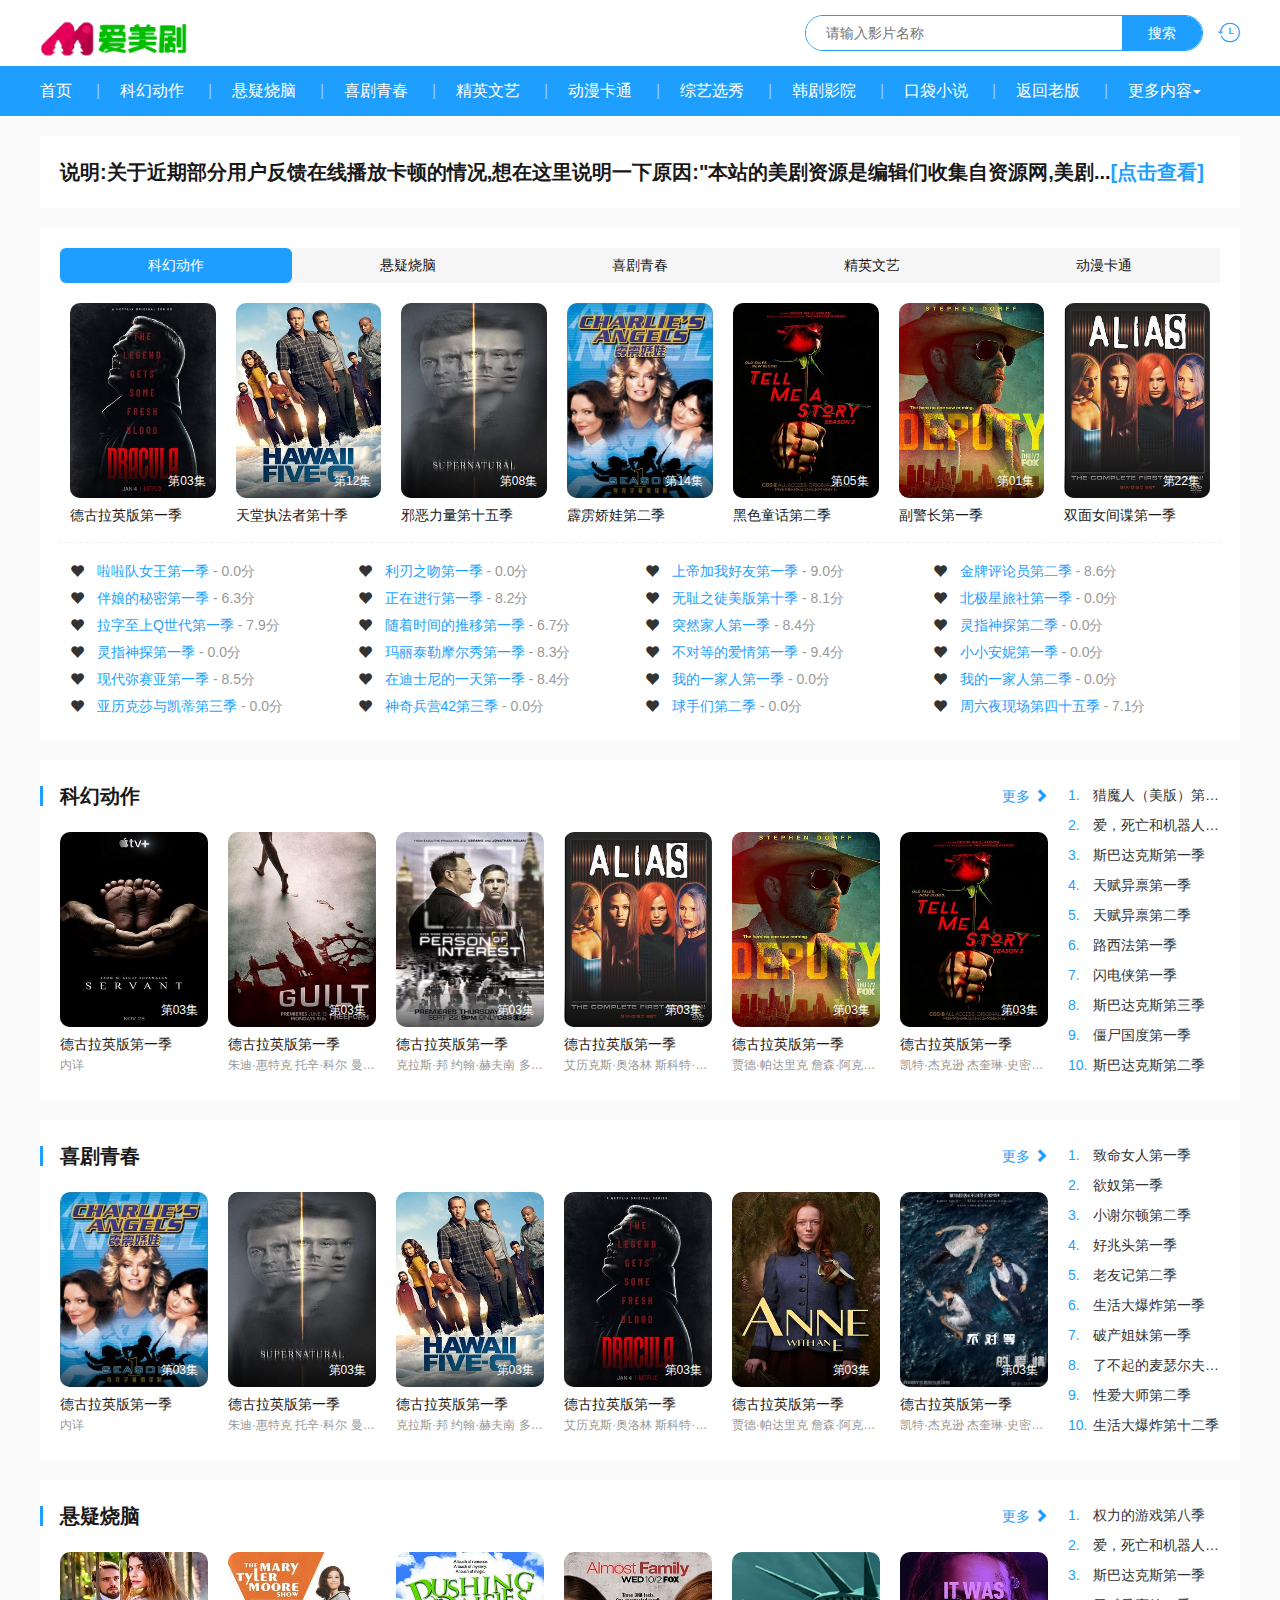
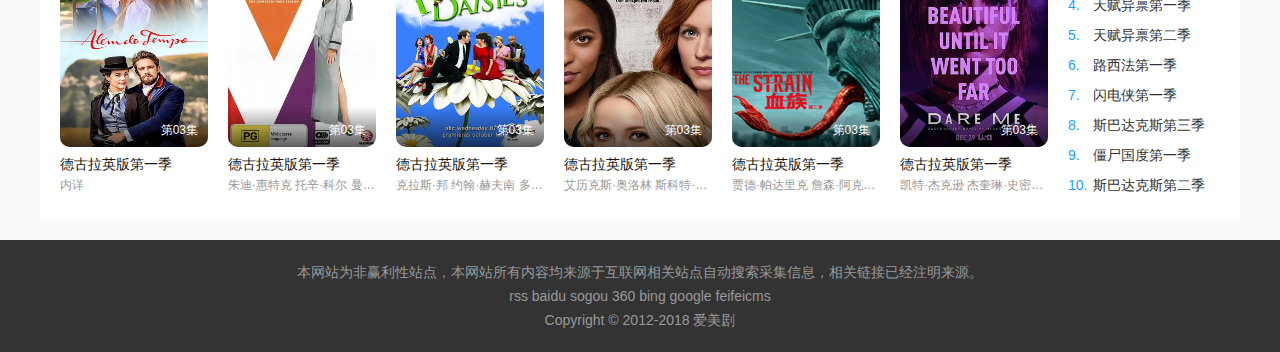
==== commit c731ecd3: "今日作业" ====
--- a/index-new.html
+++ b/index-new.html
@@ -1119,44 +1119,44 @@
                 <ul>
                     <li>
                         <span>1.</span>
-                        <span><a href="#">猎魔人（美版）第一季</a></span>
+                        <span><a href="#">致命女人第一季</a></span>
                     </li>
                     <li>
                         <span>2.</span>
-                        <span><a href="#">爱，死亡和机器人第一季</a></span>
+                        <span><a href="#">欲奴第一季</a></span>
                     </li>
                     <li>
                         <span>3.</span>
-                        <span><a href="#">斯巴达克斯第一季</a></span>
+                        <span><a href="#">小谢尔顿第二季</a></span>
                     </li>
                     <li>
                         <span>4.</span>
-                        <span><a href="#">天赋异禀第一季</a></span>
+                        <span><a href="#">好兆头第一季</a></span>
                     </li>
                     <li>
                         <span>5.</span>
-                        <span><a href="#">天赋异禀第二季</a></span>
+                        <span><a href="#">老友记第二季</a></span>
                     </li>
                     <li>
                         <span>6.</span>
-                        <span><a href="#">路西法第一季</a></span>
+                        <span><a href="#">生活大爆炸第一季</a></span>
                     </li>
                     <li>
                         <span>7.</span>
-                        <span><a href="#">闪电侠第一季</a></span>
+                        <span><a href="#">破产姐妹第一季</a></span>
                     </li>
                     <li>
                         <span>8.</span>
-                        <span><a href="#">斯巴达克斯第三季</a></span>
+                        <span><a href="#">了不起的麦瑟尔夫人第一季</a></span>
                     </li>
 
                     <li>
                         <span>9.</span>
-                        <span><a href="#">僵尸国度第一季</a></span>
+                        <span><a href="#">性爱大师第二季</a></span>
                     </li>
                     <li>
                         <span>10.</span>
-                        <span><a href="#">斯巴达克斯第二季</a></span>
+                        <span><a href="#">生活大爆炸第十二季</a></span>
                     </li>
 
                 </ul>
@@ -1224,7 +1224,7 @@
                 <ul>
                     <li>
                         <span>1.</span>
-                        <span><a href="#">猎魔人（美版）第一季</a></span>
+                        <span><a href="#">权力的游戏第八季</a></span>
                     </li>
                     <li>
                         <span>2.</span>
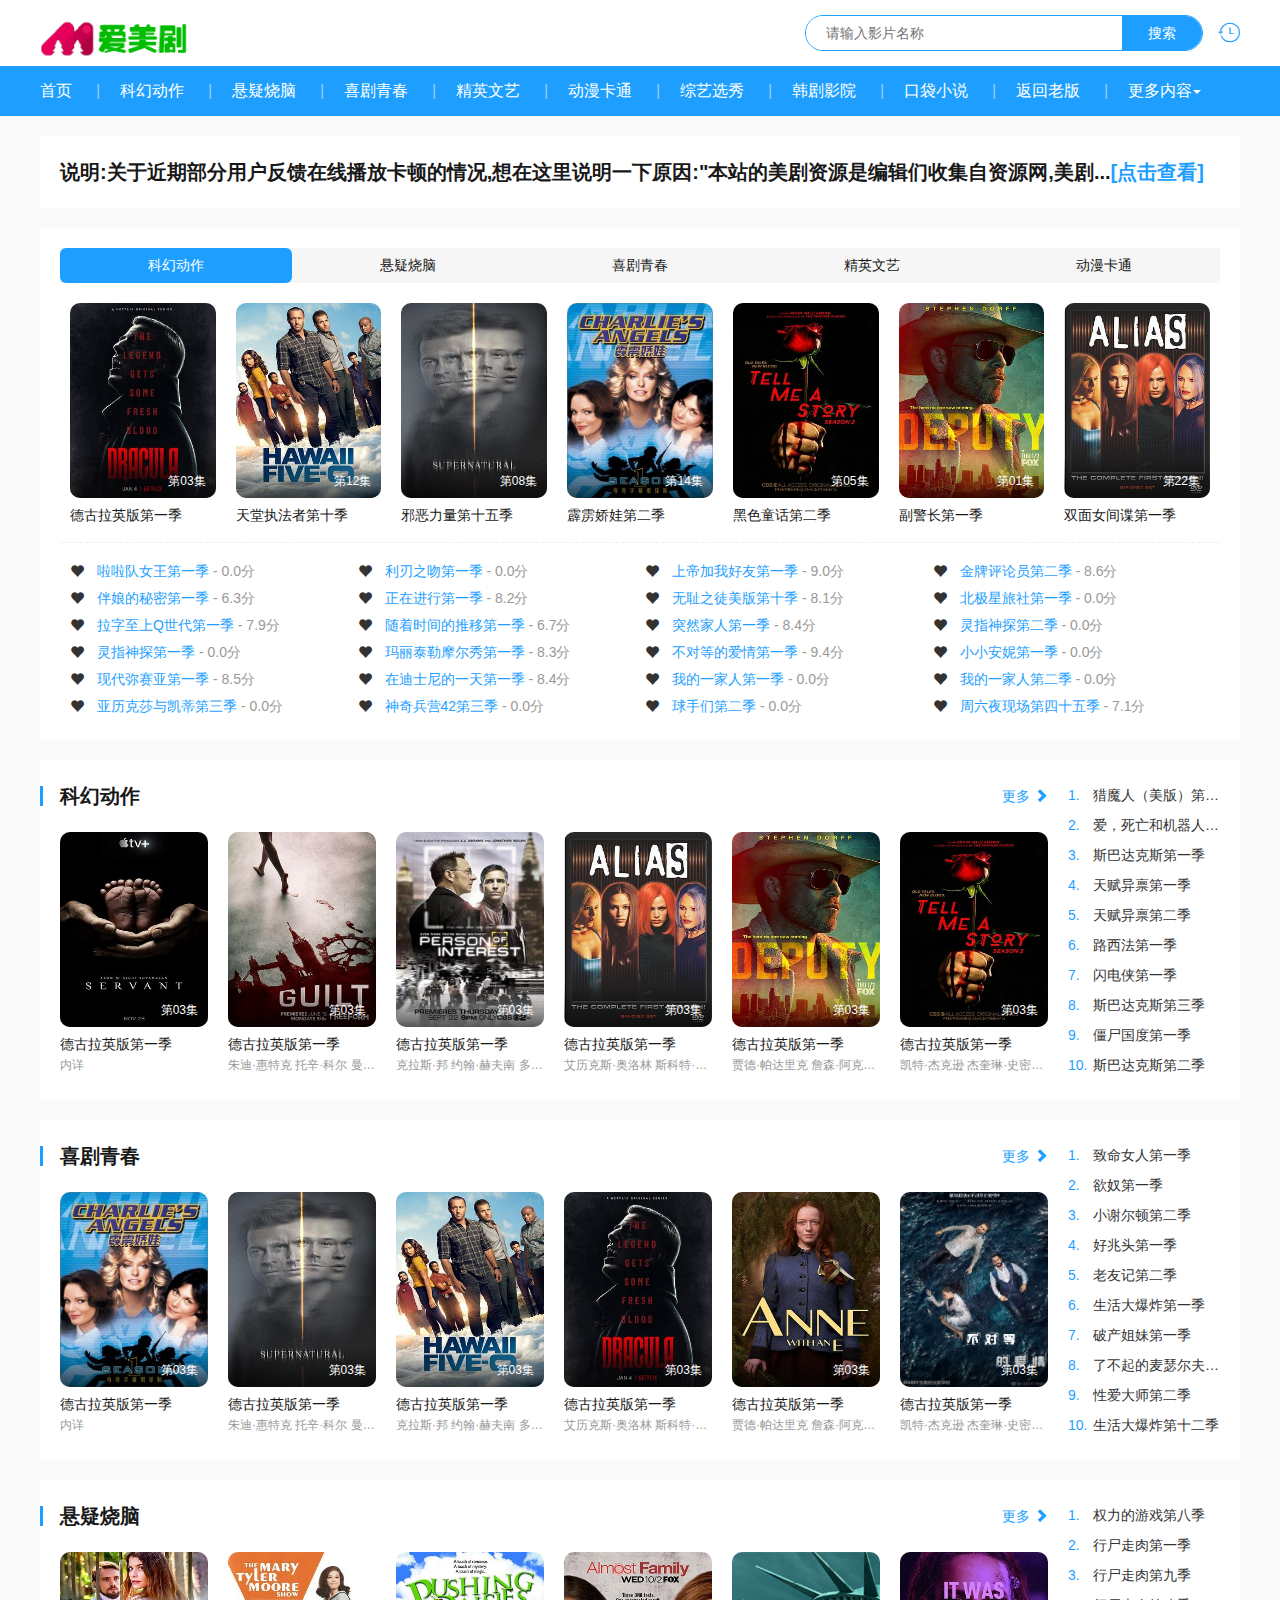
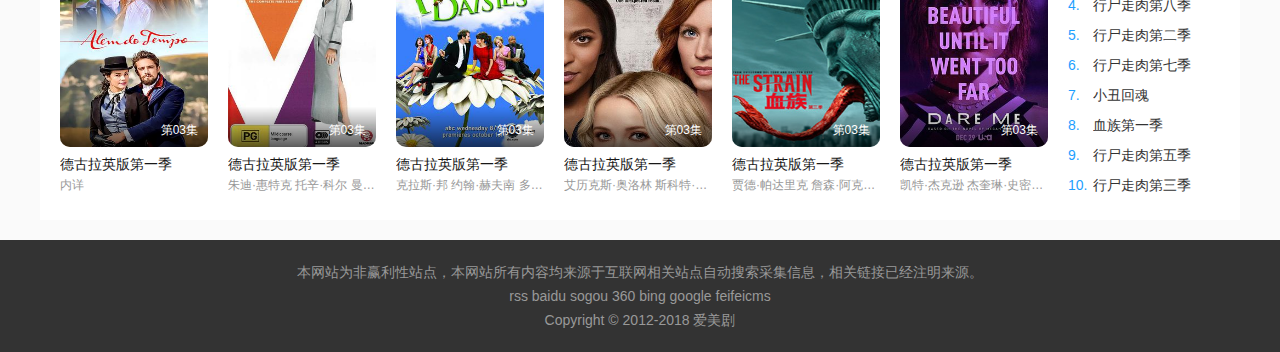
==== commit adac0c98: "今日作业" ====
--- a/index-new.html
+++ b/index-new.html
@@ -1228,40 +1228,40 @@
                     </li>
                     <li>
                         <span>2.</span>
-                        <span><a href="#">爱，死亡和机器人第一季</a></span>
+                        <span><a href="#">行尸走肉第一季</a></span>
                     </li>
                     <li>
                         <span>3.</span>
-                        <span><a href="#">斯巴达克斯第一季</a></span>
+                        <span><a href="#">行尸走肉第九季</a></span>
                     </li>
                     <li>
                         <span>4.</span>
-                        <span><a href="#">天赋异禀第一季</a></span>
+                        <span><a href="#">行尸走肉第八季</a></span>
                     </li>
                     <li>
                         <span>5.</span>
-                        <span><a href="#">天赋异禀第二季</a></span>
+                        <span><a href="#">行尸走肉第二季</a></span>
                     </li>
                     <li>
                         <span>6.</span>
-                        <span><a href="#">路西法第一季</a></span>
+                        <span><a href="#">行尸走肉第七季</a></span>
                     </li>
                     <li>
                         <span>7.</span>
-                        <span><a href="#">闪电侠第一季</a></span>
+                        <span><a href="#">小丑回魂</a></span>
                     </li>
                     <li>
                         <span>8.</span>
-                        <span><a href="#">斯巴达克斯第三季</a></span>
+                        <span><a href="#">血族第一季</a></span>
                     </li>
 
                     <li>
                         <span>9.</span>
-                        <span><a href="#">僵尸国度第一季</a></span>
+                        <span><a href="#">行尸走肉第五季</a></span>
                     </li>
                     <li>
                         <span>10.</span>
-                        <span><a href="#">斯巴达克斯第二季</a></span>
+                        <span><a href="#">行尸走肉第三季</a></span>
                     </li>
 
                 </ul>
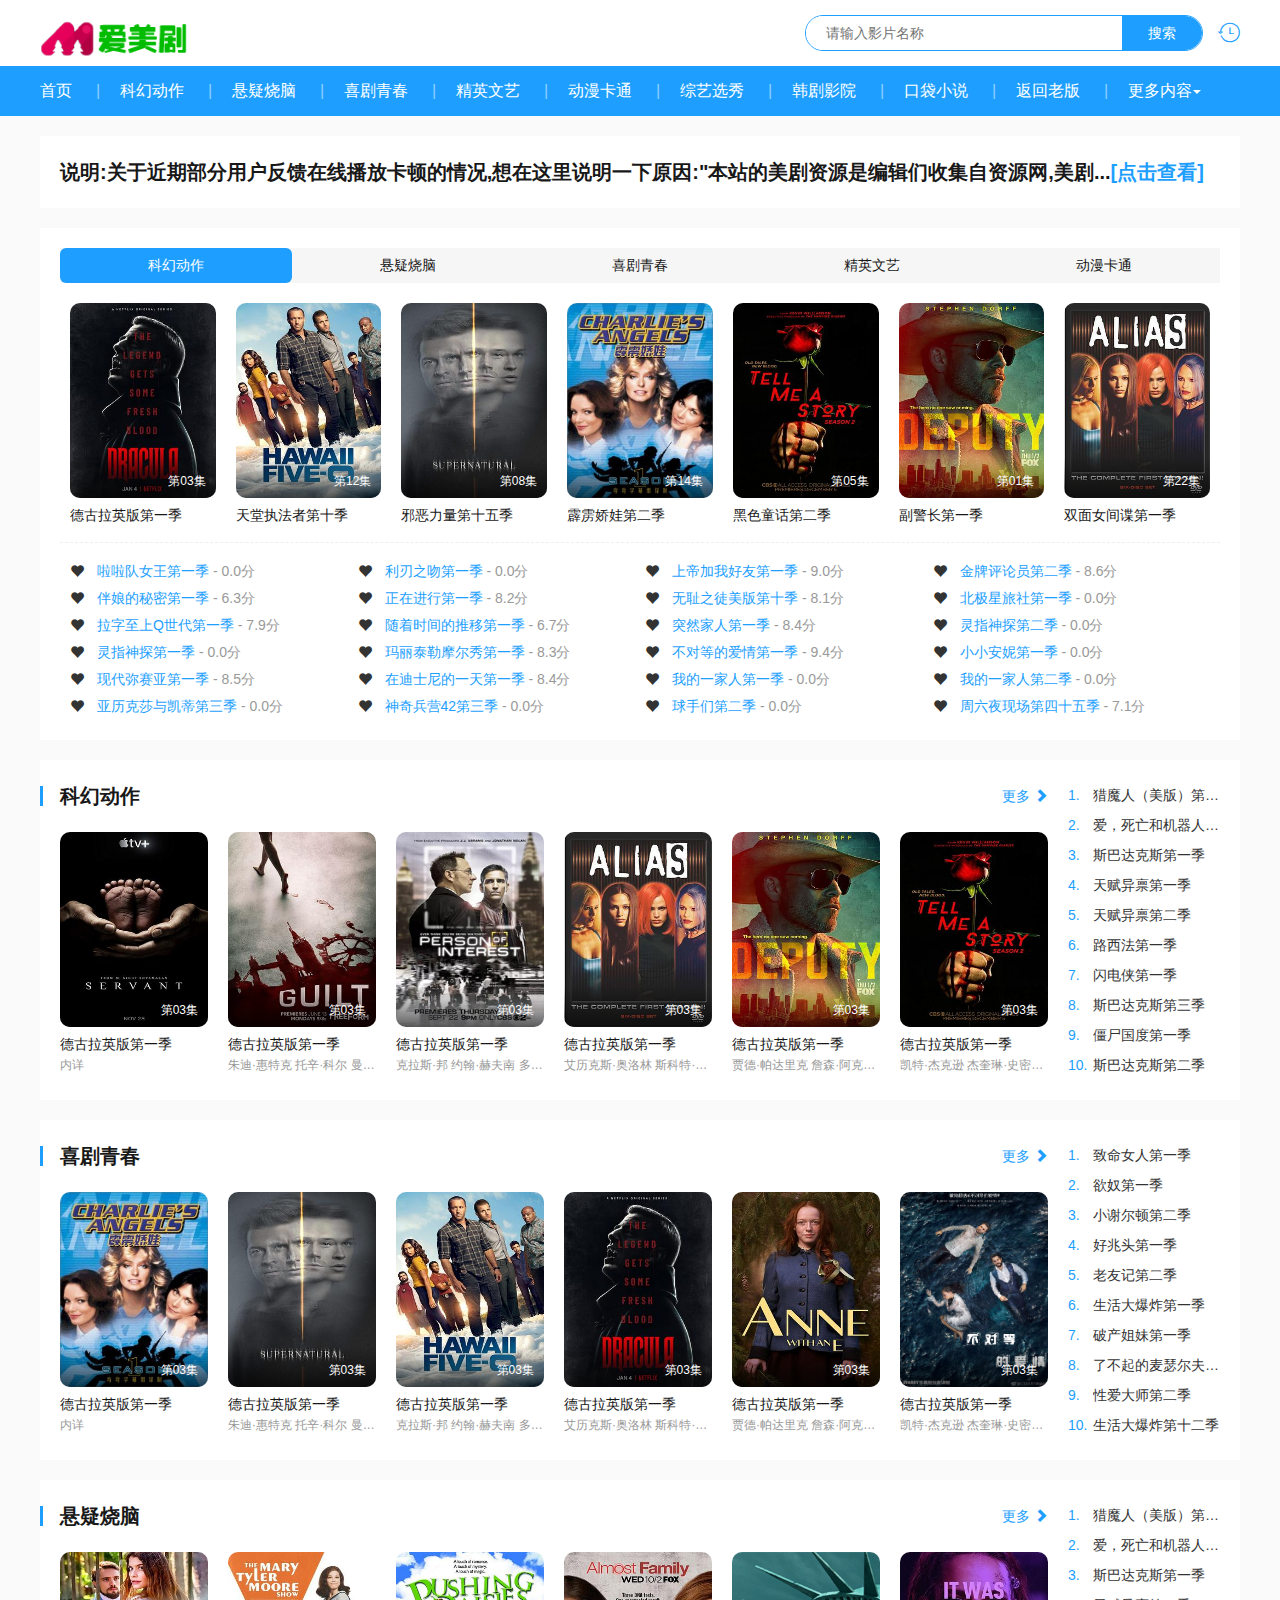
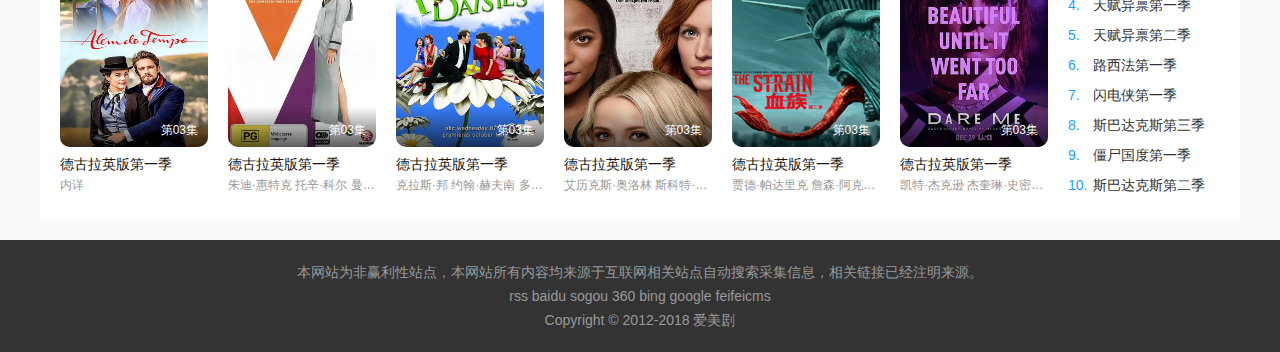
==== commit 82f4dd31: "今日作业" ====
--- a/index-new.html
+++ b/index-new.html
@@ -1224,44 +1224,44 @@
                 <ul>
                     <li>
                         <span>1.</span>
-                        <span><a href="#">权力的游戏第八季</a></span>
+                        <span><a href="#">猎魔人（美版）第一季</a></span>
                     </li>
                     <li>
                         <span>2.</span>
-                        <span><a href="#">行尸走肉第一季</a></span>
+                        <span><a href="#">爱，死亡和机器人第一季</a></span>
                     </li>
                     <li>
                         <span>3.</span>
-                        <span><a href="#">行尸走肉第九季</a></span>
+                        <span><a href="#">斯巴达克斯第一季</a></span>
                     </li>
                     <li>
                         <span>4.</span>
-                        <span><a href="#">行尸走肉第八季</a></span>
+                        <span><a href="#">天赋异禀第一季</a></span>
                     </li>
                     <li>
                         <span>5.</span>
-                        <span><a href="#">行尸走肉第二季</a></span>
+                        <span><a href="#">天赋异禀第二季</a></span>
                     </li>
                     <li>
                         <span>6.</span>
-                        <span><a href="#">行尸走肉第七季</a></span>
+                        <span><a href="#">路西法第一季</a></span>
                     </li>
                     <li>
                         <span>7.</span>
-                        <span><a href="#">小丑回魂</a></span>
+                        <span><a href="#">闪电侠第一季</a></span>
                     </li>
                     <li>
                         <span>8.</span>
-                        <span><a href="#">血族第一季</a></span>
+                        <span><a href="#">斯巴达克斯第三季</a></span>
                     </li>
 
                     <li>
                         <span>9.</span>
-                        <span><a href="#">行尸走肉第五季</a></span>
+                        <span><a href="#">僵尸国度第一季</a></span>
                     </li>
                     <li>
                         <span>10.</span>
-                        <span><a href="#">行尸走肉第三季</a></span>
+                        <span><a href="#">斯巴达克斯第二季</a></span>
                     </li>
 
                 </ul>
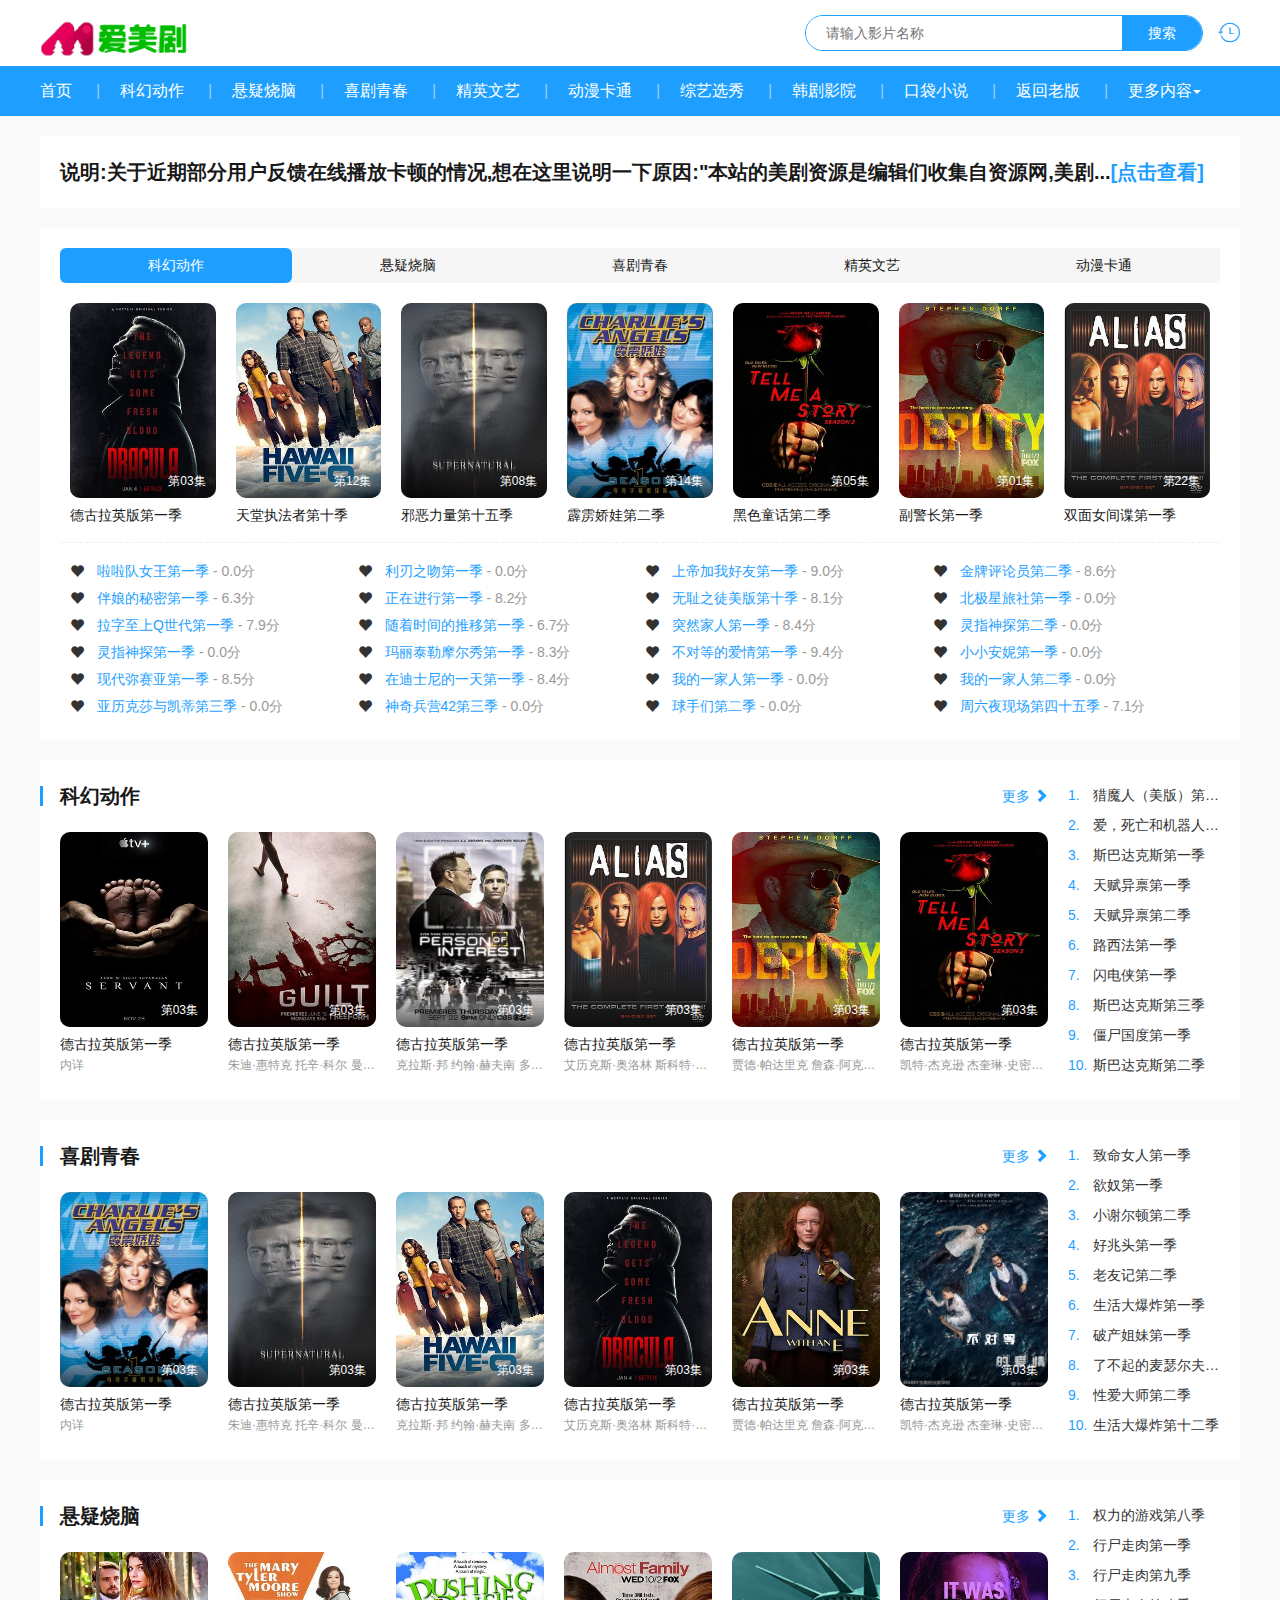
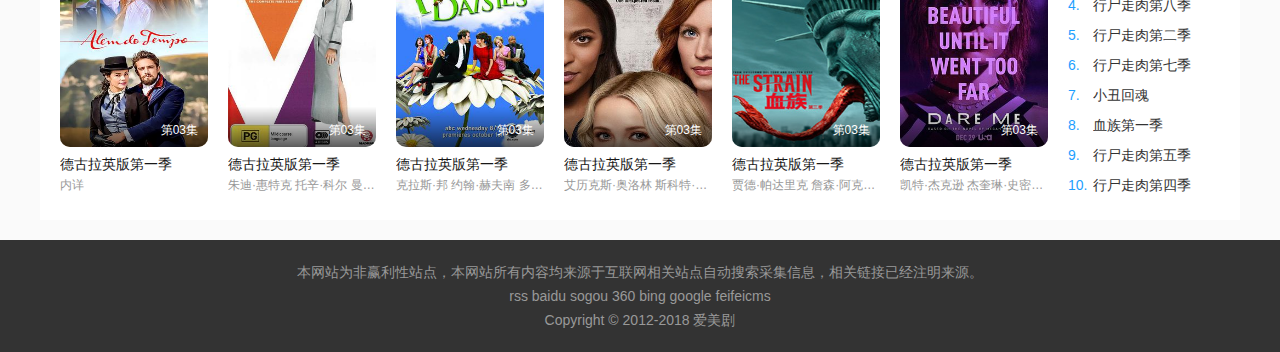
==== commit b2e025c3: "今日作业" ====
--- a/index-new.html
+++ b/index-new.html
@@ -1224,44 +1224,44 @@
                 <ul>
                     <li>
                         <span>1.</span>
-                        <span><a href="#">猎魔人（美版）第一季</a></span>
+                        <span><a href="#">权力的游戏第八季</a></span>
                     </li>
                     <li>
                         <span>2.</span>
-                        <span><a href="#">爱，死亡和机器人第一季</a></span>
+                        <span><a href="#">行尸走肉第一季</a></span>
                     </li>
                     <li>
                         <span>3.</span>
-                        <span><a href="#">斯巴达克斯第一季</a></span>
+                        <span><a href="#">行尸走肉第九季</a></span>
                     </li>
                     <li>
                         <span>4.</span>
-                        <span><a href="#">天赋异禀第一季</a></span>
+                        <span><a href="#">行尸走肉第八季</a></span>
                     </li>
                     <li>
                         <span>5.</span>
-                        <span><a href="#">天赋异禀第二季</a></span>
+                        <span><a href="#">行尸走肉第二季</a></span>
                     </li>
                     <li>
                         <span>6.</span>
-                        <span><a href="#">路西法第一季</a></span>
+                        <span><a href="#">行尸走肉第七季</a></span>
                     </li>
                     <li>
                         <span>7.</span>
-                        <span><a href="#">闪电侠第一季</a></span>
+                        <span><a href="#">小丑回魂</a></span>
                     </li>
                     <li>
                         <span>8.</span>
-                        <span><a href="#">斯巴达克斯第三季</a></span>
+                        <span><a href="#">血族第一季</a></span>
                     </li>
 
                     <li>
                         <span>9.</span>
-                        <span><a href="#">僵尸国度第一季</a></span>
+                        <span><a href="#">行尸走肉第五季</a></span>
                     </li>
                     <li>
                         <span>10.</span>
-                        <span><a href="#">斯巴达克斯第二季</a></span>
+                        <span><a href="#">行尸走肉第四季</a></span>
                     </li>
 
                 </ul>
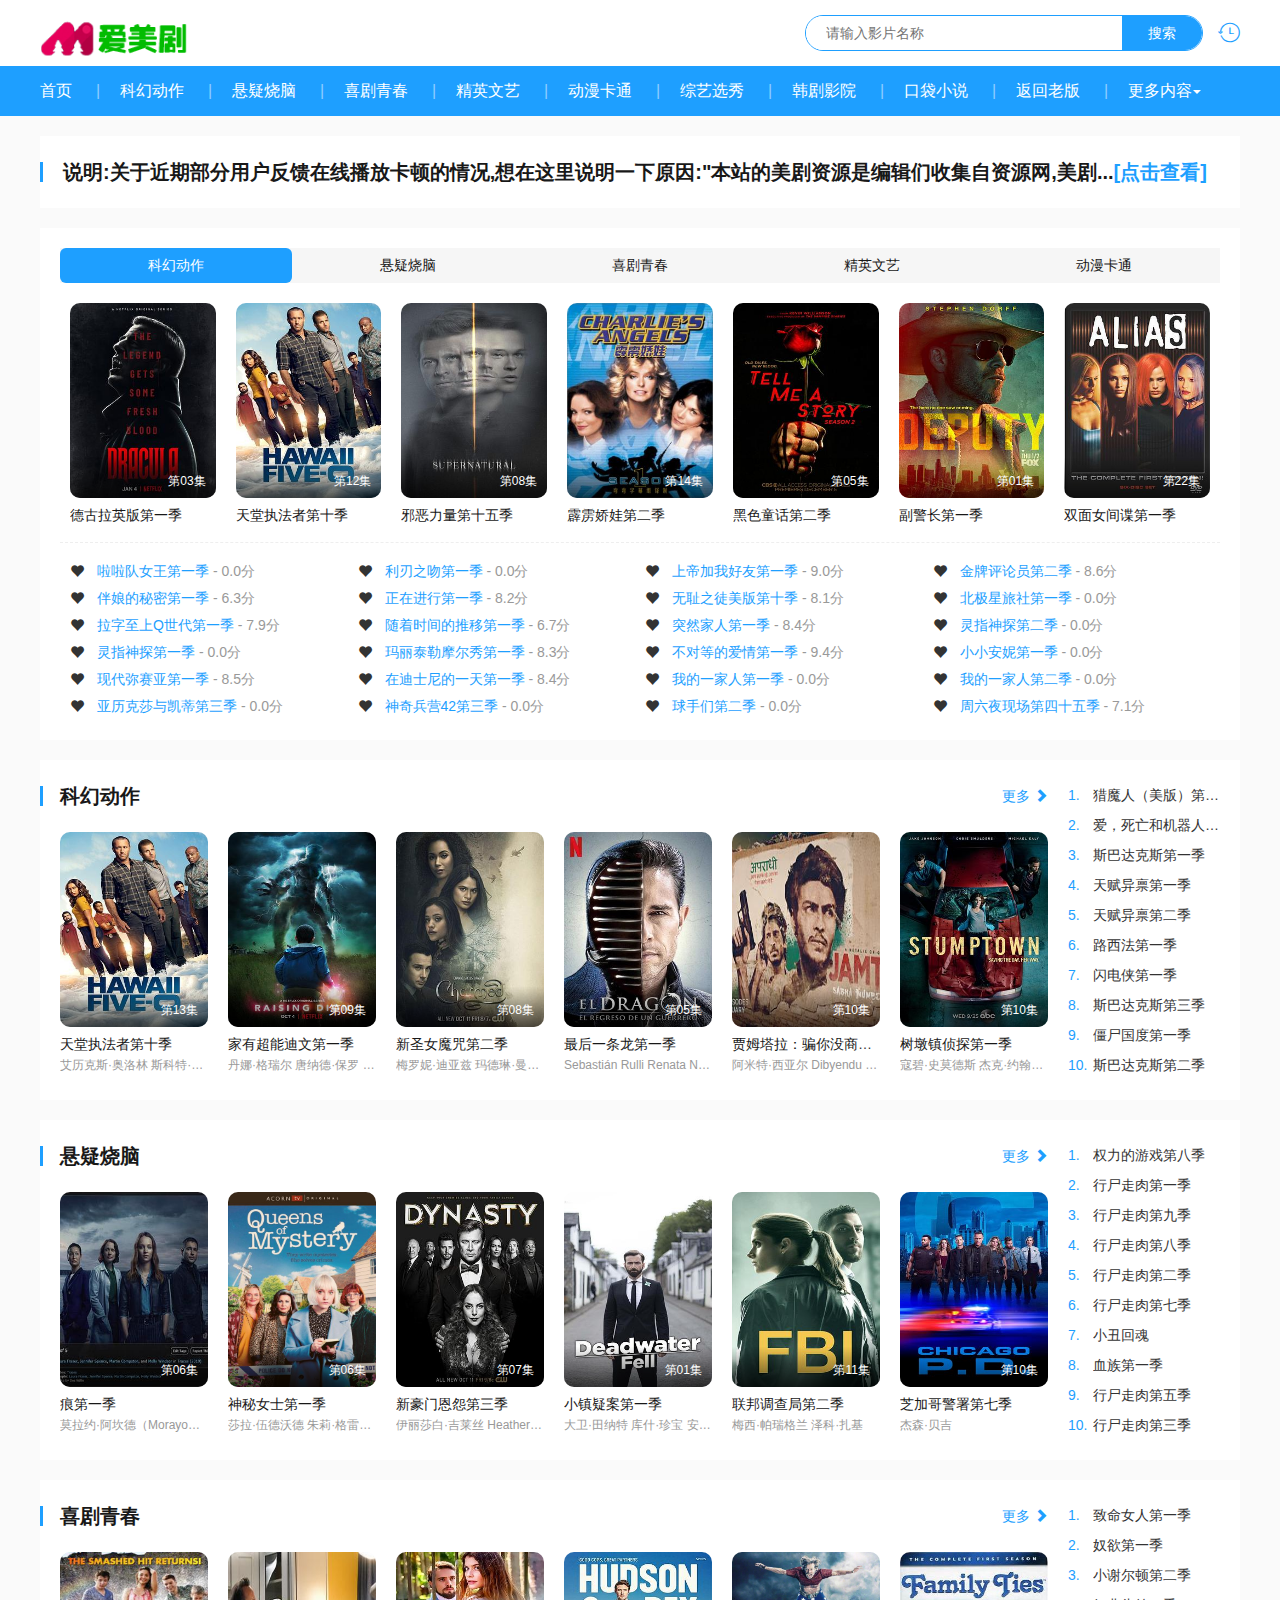
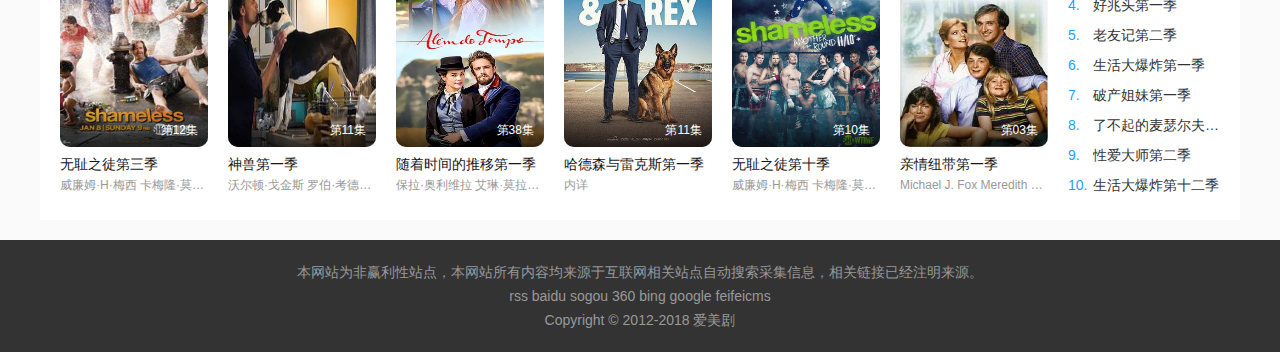
==== commit ca8295ea: "今日作业" ====
--- a/index-new.html
+++ b/index-new.html
@@ -961,51 +961,51 @@
                     <ul>
                         <li>
                             <a href="#">
-                                <img src="./upload/index_new_main_10.jpg" alt="">
-                                <span>第03集</span>
-                            </a>
-                            <h5><a href="#">德古拉英版第一季</a></h5>
-                            <p>内详</p>
-                        </li>
-                        <li>
-                            <a href="#">
-                                <img src="./upload/index_new_main_9.jpg" alt="">
-                                <span>第03集</span>
-                            </a>
-                            <h5><a href="#">德古拉英版第一季</a></h5>
-                            <p>朱迪·惠特克 托辛·科尔 曼迪·吉尔</p>
-                        </li>
-                        <li>
-                            <a href="#">
-                                <img src="./upload/index_new_main_8.jpg" alt="">
-                                <span>第03集</span>
-                            </a>
-                            <h5><a href="#">德古拉英版第一季</a></h5>
-                            <p>克拉斯·邦 约翰·赫夫南 多莉·韦尔斯</p>
-                        </li>
-                        <li>
-                            <a href="#">
-                                <img src="./upload/index_new_main_7.jpg" alt="">
-                                <span>第03集</span>
-                            </a>
-                            <h5><a href="#">德古拉英版第一季</a></h5>
+                                <img src="./upload/index_new_move_1.jpg" alt="">
+                                <span>第13集</span>
+                            </a>
+                            <h5><a href="#">天堂执法者第十季</a></h5>
                             <p>艾历克斯·奥洛林 斯科特·凯恩</p>
                         </li>
                         <li>
                             <a href="#">
-                                <img src="./upload/index_new_main_6.jpg" alt="">
-                                <span>第03集</span>
-                            </a>
-                            <h5><a href="#">德古拉英版第一季</a></h5>
-                            <p>贾德·帕达里克 詹森·阿克斯 米沙·克林斯</p>
-                        </li>
-                        <li>
-                            <a href="#">
-                                <img src="./upload/index_new_main_5.jpg" alt="">
-                                <span>第03集</span>
-                            </a>
-                            <h5><a href="#">德古拉英版第一季</a></h5>
-                            <p>凯特·杰克逊 杰奎琳·史密斯 切瑞·拉德</p>
+                                <img src="./upload/index_new_move_2.jpg" alt="">
+                                <span>第09集</span>
+                            </a>
+                            <h5><a href="#">家有超能迪文第一季</a></h5>
+                            <p>丹娜·格瑞尔 唐纳德·保罗 迈克尔·B·乔丹</p>
+                        </li>
+                        <li>
+                            <a href="#">
+                                <img src="./upload/index_new_move_3.jpg" alt="">
+                                <span>第08集</span>
+                            </a>
+                            <h5><a href="#">新圣女魔咒第二季</a></h5>
+                            <p>梅罗妮·迪亚兹 玛德琳·曼托克 Sarah Jeffery</p>
+                        </li>
+                        <li>
+                            <a href="#">
+                                <img src="./upload/index_new_move_4.jpg" alt="">
+                                <span>第05集</span>
+                            </a>
+                            <h5><a href="#">最后一条龙第一季</a></h5>
+                            <p>Sebastián Rulli Renata Notni Roberto Mateos</p>
+                        </li>
+                        <li>
+                            <a href="#">
+                                <img src="./upload/index_new_move_5.jpg" alt="">
+                                <span>第10集</span>
+                            </a>
+                            <h5><a href="#">贾姆塔拉：骗你没商量第一季</a></h5>
+                            <p>阿米特·西亚尔 Dibyendu Bhattacharya Aksha Pardasany</p>
+                        </li>
+                        <li>
+                            <a href="#">
+                                <img src="./upload/index_new_move_6.jpg" alt="">
+                                <span>第10集</span>
+                            </a>
+                            <h5><a href="#">树墩镇侦探第一季</a></h5>
+                            <p>寇碧·史莫德斯 杰克·约翰逊 坦图·卡丁诺</p>
                         </li>
                     </ul>
                 </div>
@@ -1058,6 +1058,113 @@
             </div>
         </div>
     </div>
+    <!-- 悬疑烧脑 -->
+    <div class="move">
+        <div class="container">
+            <div class="move-left">
+                <h3><a href="#">悬疑烧脑</a><a href="#">更多 <i class="glyphicon glyphicon-chevron-right"></i></a></h3>
+                <div class="move-left-content">
+                    <ul>
+                        <li>
+                            <a href="#">
+                                <img src="./upload/index_new_suspense_1.jpg" alt="">
+                                <span>第06集</span>
+                            </a>
+                            <h5><a href="#">痕第一季</a></h5>
+                            <p>莫拉约·阿坎德（MorayoAkandé）</p>
+                        </li>
+                        <li>
+                            <a href="#">
+                                <img src="./upload/index_new_suspense_2.jpg" alt="">
+                                <span>第06集</span>
+                            </a>
+                            <h5><a href="#">神秘女士第一季</a></h5>
+                            <p>莎拉·伍德沃德 朱莉·格雷厄姆</p>
+                        </li>
+                        <li>
+                            <a href="#">
+                                <img src="./upload/index_new_suspense_3.jpg" alt="">
+                                <span>第07集</span>
+                            </a>
+                            <h5><a href="#">新豪门恩怨第三季</a></h5>
+                            <p>伊丽莎白·吉莱丝 Heather Kantor</p>
+                        </li>
+                        <li>
+                            <a href="#">
+                                <img src="./upload/index_new_suspense_4.jpg" alt="">
+                                <span>第01集</span>
+                            </a>
+                            <h5><a href="#">小镇疑案第一季</a></h5>
+                            <p>大卫·田纳特 库什·珍宝 安娜·玛德蕾 </p>
+                        </li>
+                        <li>
+                            <a href="#">
+                                <img src="./upload/index_new_suspense_5.jpg" alt="">
+                                <span>第11集</span>
+                            </a>
+                            <h5><a href="#">联邦调查局第二季</a></h5>
+                            <p>梅西·帕瑞格兰 泽科·扎基</p>
+                        </li>
+                        <li>
+                            <a href="#">
+                                <img src="./upload/index_new_suspense_6.jpg" alt="">
+                                <span>第10集</span>
+                            </a>
+                            <h5><a href="#">芝加哥警署第七季</a></h5>
+                            <p>杰森·贝吉</p>
+                        </li>
+                    </ul>
+                </div>
+            </div>
+            <div class="move-right">
+                <ul>
+                    <li>
+                        <span>1.</span>
+                        <span><a href="#">权力的游戏第八季</a></span>
+                    </li>
+                    <li>
+                        <span>2.</span>
+                        <span><a href="#">行尸走肉第一季</a></span>
+                    </li>
+                    <li>
+                        <span>3.</span>
+                        <span><a href="#">行尸走肉第九季</a></span>
+                    </li>
+                    <li>
+                        <span>4.</span>
+                        <span><a href="#">行尸走肉第八季</a></span>
+                    </li>
+                    <li>
+                        <span>5.</span>
+                        <span><a href="#">行尸走肉第二季</a></span>
+                    </li>
+                    <li>
+                        <span>6.</span>
+                        <span><a href="#">行尸走肉第七季</a></span>
+                    </li>
+                    <li>
+                        <span>7.</span>
+                        <span><a href="#">小丑回魂</a></span>
+                    </li>
+                    <li>
+                        <span>8.</span>
+                        <span><a href="#">血族第一季</a></span>
+                    </li>
+
+                    <li>
+                        <span>9.</span>
+                        <span><a href="#">行尸走肉第五季</a></span>
+                    </li>
+                    <li>
+                        <span>10.</span>
+                        <span><a href="#">行尸走肉第三季</a></span>
+                    </li>
+
+                </ul>
+            </div>
+        </div>
+    </div>
+    <!-- 喜剧青春 -->
     <div class="move">
         <div class="container">
             <div class="move-left">
@@ -1066,51 +1173,51 @@
                     <ul>
                         <li>
                             <a href="#">
-                                <img src="./upload/index_new_main_4.jpg" alt="">
+                                <img src="./upload/index_new_comedy_1.jpg" alt="">
+                                <span>第12集</span>
+                            </a>
+                            <h5><a href="#">无耻之徒第三季</a></h5>
+                            <p>威廉姆·H·梅西 卡梅隆·莫纳汉 伊森·卡特科斯基</p>
+                        </li>
+                        <li>
+                            <a href="#">
+                                <img src="./upload/index_new_comedy_2.jpg" alt="">
+                                <span>第11集</span>
+                            </a>
+                            <h5><a href="#">神兽第一季</a></h5>
+                            <p>沃尔顿·戈金斯 罗伯·考德瑞 麦可拉·沃金丝</p>
+                        </li>
+                        <li>
+                            <a href="#">
+                                <img src="./upload/index_new_comedy_3.jpg" alt="">
+                                <span>第38集</span>
+                            </a>
+                            <h5><a href="#">随着时间的推移第一季</a></h5>
+                            <p>保拉·奥利维拉 艾琳·莫拉斯 拉菲尔.卡多索</p>
+                        </li>
+                        <li>
+                            <a href="#">
+                                <img src="./upload/index_new_comedy_4.jpg" alt="">
+                                <span>第11集</span>
+                            </a>
+                            <h5><a href="#">哈德森与雷克斯第一季</a></h5>
+                            <p>内详</p>
+                        </li>
+                        <li>
+                            <a href="#">
+                                <img src="./upload/index_new_comedy_5.jpg" alt="">
+                                <span>第10集</span>
+                            </a>
+                            <h5><a href="#">无耻之徒第十季</a></h5>
+                            <p>威廉姆·H·梅西 卡梅隆·莫纳汉 伊森·卡特科斯基</p>
+                        </li>
+                        <li>
+                            <a href="#">
+                                <img src="./upload/index_new_comedy_6.jpg" alt="">
                                 <span>第03集</span>
                             </a>
-                            <h5><a href="#">德古拉英版第一季</a></h5>
-                            <p>内详</p>
-                        </li>
-                        <li>
-                            <a href="#">
-                                <img src="./upload/index_new_main_3.jpg" alt="">
-                                <span>第03集</span>
-                            </a>
-                            <h5><a href="#">德古拉英版第一季</a></h5>
-                            <p>朱迪·惠特克 托辛·科尔 曼迪·吉尔</p>
-                        </li>
-                        <li>
-                            <a href="#">
-                                <img src="./upload/index_new_main_2.jpg" alt="">
-                                <span>第03集</span>
-                            </a>
-                            <h5><a href="#">德古拉英版第一季</a></h5>
-                            <p>克拉斯·邦 约翰·赫夫南 多莉·韦尔斯</p>
-                        </li>
-                        <li>
-                            <a href="#">
-                                <img src="./upload/index_new_main_1.jpg" alt="">
-                                <span>第03集</span>
-                            </a>
-                            <h5><a href="#">德古拉英版第一季</a></h5>
-                            <p>艾历克斯·奥洛林 斯科特·凯恩</p>
-                        </li>
-                        <li>
-                            <a href="#">
-                                <img src="./upload/index_new_main_21.jpg" alt="">
-                                <span>第03集</span>
-                            </a>
-                            <h5><a href="#">德古拉英版第一季</a></h5>
-                            <p>贾德·帕达里克 詹森·阿克斯 米沙·克林斯</p>
-                        </li>
-                        <li>
-                            <a href="#">
-                                <img src="./upload/index_new_main_20.jpg" alt="">
-                                <span>第03集</span>
-                            </a>
-                            <h5><a href="#">德古拉英版第一季</a></h5>
-                            <p>凯特·杰克逊 杰奎琳·史密斯 切瑞·拉德</p>
+                            <h5><a href="#">亲情纽带第一季</a></h5>
+                            <p>Michael J. Fox Meredith Baxter</p>
                         </li>
                     </ul>
                 </div>
@@ -1123,7 +1230,7 @@
                     </li>
                     <li>
                         <span>2.</span>
-                        <span><a href="#">欲奴第一季</a></span>
+                        <span><a href="#">奴欲第一季</a></span>
                     </li>
                     <li>
                         <span>3.</span>
@@ -1157,111 +1264,6 @@
                     <li>
                         <span>10.</span>
                         <span><a href="#">生活大爆炸第十二季</a></span>
-                    </li>
-
-                </ul>
-            </div>
-        </div>
-    </div>
-    <div class="move">
-        <div class="container">
-            <div class="move-left">
-                <h3><a href="#">悬疑烧脑</a><a href="#">更多 <i class="glyphicon glyphicon-chevron-right"></i></a></h3>
-                <div class="move-left-content">
-                    <ul>
-                        <li>
-                            <a href="#">
-                                <img src="./upload/index_new_main_19.jpg" alt="">
-                                <span>第03集</span>
-                            </a>
-                            <h5><a href="#">德古拉英版第一季</a></h5>
-                            <p>内详</p>
-                        </li>
-                        <li>
-                            <a href="#">
-                                <img src="./upload/index_new_main_18.jpg" alt="">
-                                <span>第03集</span>
-                            </a>
-                            <h5><a href="#">德古拉英版第一季</a></h5>
-                            <p>朱迪·惠特克 托辛·科尔 曼迪·吉尔</p>
-                        </li>
-                        <li>
-                            <a href="#">
-                                <img src="./upload/index_new_main_17.jpg" alt="">
-                                <span>第03集</span>
-                            </a>
-                            <h5><a href="#">德古拉英版第一季</a></h5>
-                            <p>克拉斯·邦 约翰·赫夫南 多莉·韦尔斯</p>
-                        </li>
-                        <li>
-                            <a href="#">
-                                <img src="./upload/index_new_main_15.jpg" alt="">
-                                <span>第03集</span>
-                            </a>
-                            <h5><a href="#">德古拉英版第一季</a></h5>
-                            <p>艾历克斯·奥洛林 斯科特·凯恩</p>
-                        </li>
-                        <li>
-                            <a href="#">
-                                <img src="./upload/index_new_main_14.jpg" alt="">
-                                <span>第03集</span>
-                            </a>
-                            <h5><a href="#">德古拉英版第一季</a></h5>
-                            <p>贾德·帕达里克 詹森·阿克斯 米沙·克林斯</p>
-                        </li>
-                        <li>
-                            <a href="#">
-                                <img src="./upload/index_new_main_12.jpg" alt="">
-                                <span>第03集</span>
-                            </a>
-                            <h5><a href="#">德古拉英版第一季</a></h5>
-                            <p>凯特·杰克逊 杰奎琳·史密斯 切瑞·拉德</p>
-                        </li>
-                    </ul>
-                </div>
-            </div>
-            <div class="move-right">
-                <ul>
-                    <li>
-                        <span>1.</span>
-                        <span><a href="#">权力的游戏第八季</a></span>
-                    </li>
-                    <li>
-                        <span>2.</span>
-                        <span><a href="#">行尸走肉第一季</a></span>
-                    </li>
-                    <li>
-                        <span>3.</span>
-                        <span><a href="#">行尸走肉第九季</a></span>
-                    </li>
-                    <li>
-                        <span>4.</span>
-                        <span><a href="#">行尸走肉第八季</a></span>
-                    </li>
-                    <li>
-                        <span>5.</span>
-                        <span><a href="#">行尸走肉第二季</a></span>
-                    </li>
-                    <li>
-                        <span>6.</span>
-                        <span><a href="#">行尸走肉第七季</a></span>
-                    </li>
-                    <li>
-                        <span>7.</span>
-                        <span><a href="#">小丑回魂</a></span>
-                    </li>
-                    <li>
-                        <span>8.</span>
-                        <span><a href="#">血族第一季</a></span>
-                    </li>
-
-                    <li>
-                        <span>9.</span>
-                        <span><a href="#">行尸走肉第五季</a></span>
-                    </li>
-                    <li>
-                        <span>10.</span>
-                        <span><a href="#">行尸走肉第四季</a></span>
                     </li>
 
                 </ul>
--- a/css/index-new.css
+++ b/css/index-new.css
@@ -189,6 +189,14 @@
   border-bottom: 4px solid transparent;
 }
 
+.nav-ul .dropdown-menu {
+  padding: 0px;
+}
+
+.nav-ul .dropdown-menu > li > a:focus, .nav-ul .dropdown-menu > li > a:hover {
+  background-color: white;
+}
+
 .nav-more {
   background-color: #1E9FFF;
   border-radius: 0;
@@ -215,10 +223,15 @@
 }
 
 .notice h5 {
-  line-height: 32px;
+  line-height: 20px;
   color: #181818;
   font-size: 20px;
   font-weight: 700;
+  border-left: 3px solid #1E9FFF;
+  padding-left: 20px;
+  margin-left: -20px;
+  margin-top: 6px;
+  margin-bottom: 6px;
 }
 
 .notice h5 > button {
